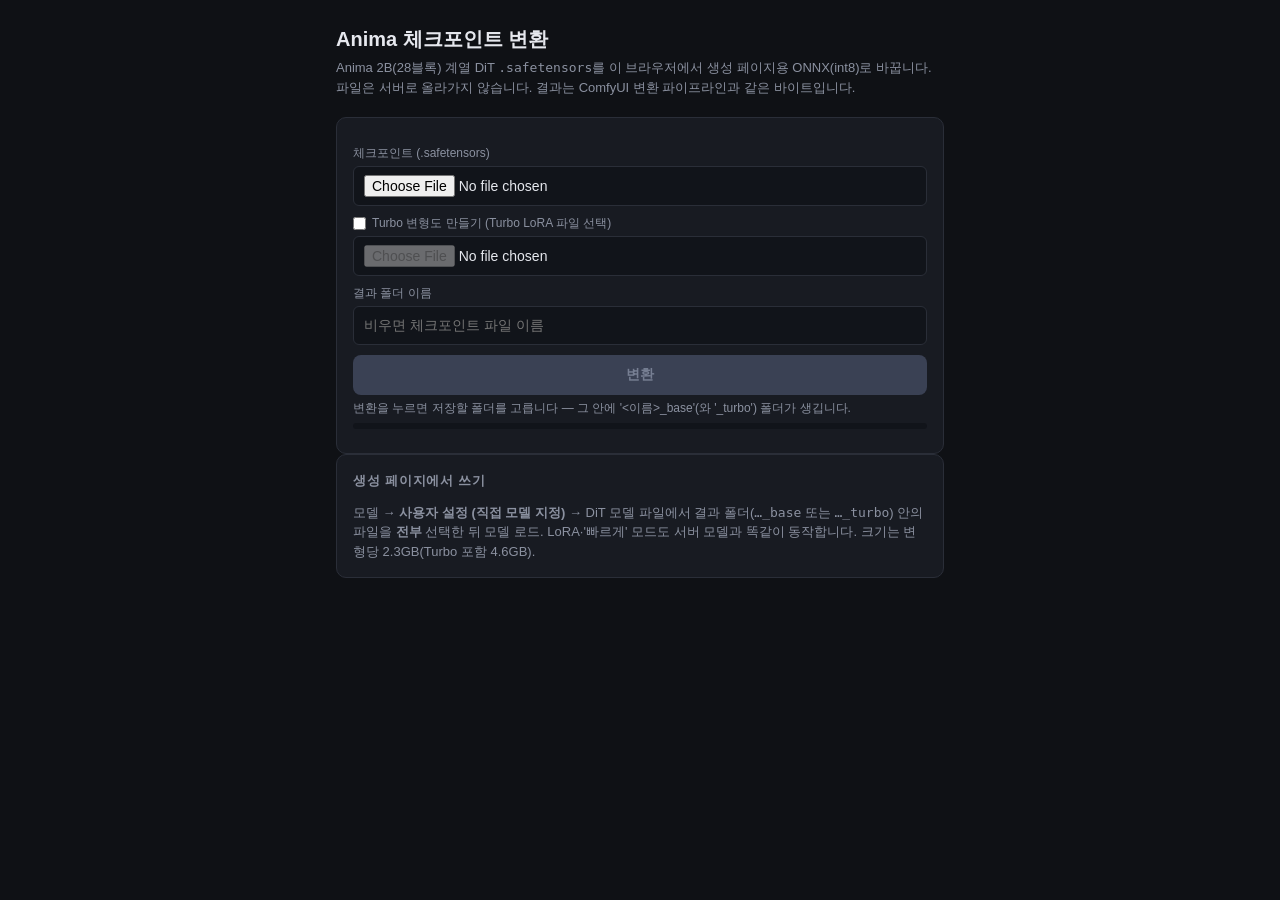
==== web/convert/index.html @ 40b6a66c "feat: modular front end, browser checkpoint converter, folder-based custom models - Split the single" ====
<!doctype html>
<html lang="ko">
  <head>
    <meta charset="utf-8" />
    <meta name="viewport" content="width=device-width, initial-scale=1" />
    <link rel="icon" href="data:," />
    <title>Anima 체크포인트 변환</title>
    <link rel="stylesheet" href="../css/app.css" />
    <style>
      .wrap {
        max-width: 640px;
      }
      .row-chk {
        display: flex;
        align-items: center;
        gap: 6px;
        margin-top: 8px;
      }
      .row-chk input {
        width: auto;
        margin: 0;
      }
      .note {
        font-size: 12px;
        color: var(--dim);
        margin: 4px 0 0;
      }
      #outList a {
        color: var(--accent);
        display: block;
      }
      #outList .grp {
        margin-top: 8px;
        color: var(--text);
      }
    </style>
  </head>
  <body>
    <div class="wrap">
      <h1>Anima 체크포인트 변환</h1>
      <div class="sub">
        Anima 2B(28블록) 계열 DiT <code>.safetensors</code>를 이 브라우저에서 생성 페이지용 ONNX(int8)로 바꿉니다.
        파일은 서버로 올라가지 않습니다. 결과는 ComfyUI 변환 파이프라인과 같은 바이트입니다.
      </div>
      <div class="panel">
        <label for="convCkpt">체크포인트 (.safetensors)</label>
        <input id="convCkpt" type="file" accept=".safetensors" />
        <label class="row-chk"><input id="convTurbo" type="checkbox" />Turbo 변형도 만들기 (Turbo LoRA 파일 선택)</label>
        <input id="convLora" type="file" accept=".safetensors" disabled />
        <label for="convName" style="margin-top: 8px">결과 폴더 이름</label>
        <input id="convName" type="text" placeholder="비우면 체크포인트 파일 이름" />
        <button id="btnConvert" disabled style="margin-top: 10px">변환</button>
        <div class="note" id="saveMode"></div>
        <div class="bar"><i id="convBar"></i></div>
        <div id="convStat" class="stats"></div>
        <div id="outList" class="stats"></div>
      </div>
      <div class="panel">
        <h2>생성 페이지에서 쓰기</h2>
        <div class="note" style="font-size: 13px">
          모델 → <b>사용자 설정 (직접 모델 지정)</b> → DiT 모델 파일에서 결과 폴더(<code>…_base</code> 또는
          <code>…_turbo</code>) 안의 파일을 <b>전부</b> 선택한 뒤 모델 로드. LoRA·'빠르게' 모드도 서버 모델과 똑같이 동작합니다.
          크기는 변형당 2.3GB(Turbo 포함 4.6GB).
        </div>
      </div>
    </div>
    <script type="module" src="convert-page.js"></script>
  </body>
</html>
---- web/css/app.css ----
:root {
  --bg: #0f1115;
  --panel: #181b22;
  --border: #2a2e38;
  --text: #e6e8ee;
  --dim: #8b91a0;
  --accent: #7aa2f7;
  --ok: #9ece6a;
  --err: #f7768e;
  --warn: #e0af68;
}
* {
  box-sizing: border-box;
}
body {
  margin: 0;
  background: var(--bg);
  color: var(--text);
  font:
    14px/1.5 "Segoe UI",
    "Malgun Gothic",
    sans-serif;
}
.wrap {
  max-width: 1100px;
  margin: 0 auto;
  padding: 24px 16px;
}
h1 {
  font-size: 20px;
  margin: 0 0 4px;
}
.sub {
  color: var(--dim);
  font-size: 13px;
  margin-bottom: 20px;
}
.grid {
  display: grid;
  grid-template-columns: 420px 1fr;
  gap: 16px;
  align-items: start;
}
@media (max-width: 900px) {
  .grid {
    grid-template-columns: 1fr;
  }
}
/* PC 뷰: 결과 패널이 스크롤을 따라오게 (프롬프트 수정 중에도 결과가 보이도록) */
@media (min-width: 901px) {
  #resultPanel {
    position: sticky;
    top: 16px;
    max-height: calc(100vh - 32px);
    overflow-y: auto;
    scrollbar-width: none;
  } /* Firefox: 스크롤바 숨김 */
  #resultPanel::-webkit-scrollbar {
    display: none;
  } /* Chrome/Edge/Safari: 숨김 (휠 스크롤은 유지) */
}
.panel {
  background: var(--panel);
  border: 1px solid var(--border);
  border-radius: 10px;
  padding: 16px;
}
.panel h2 {
  font-size: 13px;
  text-transform: uppercase;
  letter-spacing: 0.06em;
  color: var(--dim);
  margin: 0 0 12px;
}
label {
  display: block;
  font-size: 12px;
  color: var(--dim);
  margin: 10px 0 4px;
}
textarea,
input,
select {
  width: 100%;
  background: #11141a;
  color: var(--text);
  border: 1px solid var(--border);
  border-radius: 6px;
  padding: 8px 10px;
  font: inherit;
}
footer a {
  color: #9aa4c0;
  text-decoration: none;
}
footer a:hover {
  color: #c0c8e0;
  text-decoration: underline;
}
textarea {
  resize: vertical;
  min-height: 64px;
}
.row {
  display: flex;
  gap: 10px;
}
.row > div {
  flex: 1;
}
button {
  width: 100%;
  margin-top: 14px;
  padding: 11px;
  border: 0;
  border-radius: 8px;
  background: var(--accent);
  color: #0b0e14;
  font-weight: 600;
  font-size: 14px;
  cursor: pointer;
}
button:disabled {
  background: #3a4154;
  color: #767e92;
  cursor: not-allowed;
}
button.secondary {
  background: #2a2e38;
  color: var(--text);
}
.bar {
  height: 6px;
  background: #11141a;
  border-radius: 3px;
  overflow: hidden;
  margin-top: 6px;
}
.bar > i {
  display: block;
  height: 100%;
  width: 0;
  background: var(--accent);
  transition: width 0.15s;
}
#log {
  margin-top: 12px;
  max-height: 180px;
  overflow-y: auto;
  font:
    12px/1.6 Consolas,
    monospace;
  background: #11141a;
  border: 1px solid var(--border);
  border-radius: 6px;
  padding: 8px 10px;
  white-space: pre-wrap;
}
#log .ok {
  color: var(--ok);
}
#log .err {
  color: var(--err);
}
#log .dim {
  color: var(--dim);
}
#canvas {
  width: 100%;
  border-radius: 8px;
  background: #11141a;
  display: block;
}
#gallery {
  display: flex;
  flex-wrap: wrap;
  gap: 8px;
  margin-top: 12px;
}
#gallery:empty {
  display: none;
}
.chips {
  display: flex;
  flex-wrap: wrap;
  gap: 6px;
}
.chips button.chip {
  width: auto;
  flex: 0 0 auto;
  padding: 5px 10px;
  font-size: 12px;
  border: 1px solid var(--border);
  border-radius: 14px;
  background: #11141a;
  color: var(--dim);
  cursor: pointer;
  display: inline-flex;
  align-items: center;
  gap: 6px;
  line-height: 1;
  transition:
    border-color 0.12s,
    color 0.12s;
}
.chips button.chip:hover {
  border-color: var(--accent);
  color: var(--text);
}
.chips button.chip.active {
  border-color: var(--accent);
  color: var(--text);
  background: #1a2030;
}
/* SPEED 모드: 선택 불가 버킷 dim + 클릭 차단 */
.chips button.chip.chip-locked {
  opacity: 0.3;
  pointer-events: none;
  filter: grayscale(0.6);
}
/* SPEED 모드: 비활성화된 입력/textarea 시각 표시 */
.speed-disabled {
  opacity: 0.4;
  pointer-events: none;
}
/* SPEED 활성 버킷 강조 테두리 (warn 톤 — 특수 모드임을 알림) */
.chips button.chip.speed-allowed {
  border-color: var(--warn);
  box-shadow: 0 0 0 1px var(--warn);
}
/* 비활성 입력 시각 표시 (예: CFG=1 + NegPip 미선택 시 부정 프롬프트) */
#negative:disabled,
#negpipChk:disabled,
#negpipW:disabled {
  opacity: 0.4;
  cursor: not-allowed;
}
.chip .ratio-ico {
  display: inline-block;
  border: 1.5px solid currentColor;
  border-radius: 2px;
  opacity: 0.8;
  flex: 0 0 auto;
}
#gallery .thumb {
  position: relative;
  width: 64px;
  height: 64px;
  border-radius: 6px;
  overflow: hidden;
  border: 1px solid var(--border);
  cursor: pointer;
  padding: 0;
  background: #11141a;
  flex: 0 0 auto;
  transition: border-color 0.12s;
}
#gallery .thumb img {
  width: 100%;
  height: 100%;
  object-fit: cover;
  display: block;
}
#gallery .thumb:hover {
  border-color: var(--accent);
}
#gallery .thumb.active {
  border-color: var(--accent);
  box-shadow: 0 0 0 1px var(--accent);
}
#gallery .thumb .del {
  position: absolute;
  top: 2px;
  right: 2px;
  width: 17px;
  height: 17px;
  padding: 0;
  border: none;
  border-radius: 50%;
  background: rgba(220, 40, 60, 0.92);
  color: #fff;
  font-size: 12px;
  line-height: 1;
  cursor: pointer;
  display: none;
  align-items: center;
  justify-content: center;
  flex: 0 0 auto;
}
#gallery .thumb:hover .del {
  display: inline-flex;
}
#queueList {
  margin-top: 8px;
  display: flex;
  flex-direction: column;
  gap: 4px;
}
#queueList:empty {
  display: none;
}
.accordion .acc-head {
  cursor: pointer;
  display: flex;
  align-items: center;
  justify-content: space-between;
  user-select: none;
  margin: 0;
}
.accordion .acc-arrow {
  font-size: 14px;
  color: var(--dim);
  transition: transform 0.15s;
}
.accordion.collapsed .acc-arrow {
  transform: rotate(-90deg);
}
.accordion .acc-body {
  margin-top: 10px;
}
.accordion.collapsed .acc-body {
  display: none;
}
#queueList .qitem {
  display: flex;
  align-items: center;
  gap: 8px;
  font-size: 11px;
  color: var(--dim);
  background: #11141a;
  border: 1px solid var(--border);
  border-radius: 6px;
  padding: 4px 8px;
}
#queueList .qitem.running {
  border-color: var(--accent);
  color: var(--text);
}
#queueList .qitem.removable {
  cursor: pointer;
  transition:
    border-color 0.12s,
    color 0.12s,
    background 0.12s;
}
#queueList .qitem.removable:hover {
  border-color: #c0283c;
  color: #f7768e;
  background: #1a1015;
}
#queueList .qitem .qmeta {
  flex: 1;
  min-width: 0;
  overflow: hidden;
  text-overflow: ellipsis;
  white-space: nowrap;
}
#queueList .qitem .qhint {
  flex: 0 0 auto;
  font-size: 10px;
  color: #c0283c;
  opacity: 0;
  transition: opacity 0.12s;
}
#queueList .qitem.removable:hover .qhint {
  opacity: 1;
}
.stats {
  color: var(--dim);
  font-size: 12px;
  margin-top: 8px;
}
details {
  margin-top: 10px;
}
summary {
  cursor: pointer;
  color: var(--dim);
  font-size: 12px;
}
/* 라이트박스 모달 */
#lightbox {
  display: none;
  position: fixed;
  inset: 0;
  z-index: 1000;
  background: rgba(0, 0, 0, 0.92);
  align-items: center;
  justify-content: center;
}
#lightbox.open {
  display: flex;
}
#lightbox #lbImg {
  max-width: 92vw;
  max-height: 88vh;
  object-fit: contain;
  border-radius: 6px;
  box-shadow: 0 8px 40px rgba(0, 0, 0, 0.6);
}
/* 화면에 맞춰 늘리기 ON: 작은 이미지도 화면 채우게 (비율 유지) */
#lightbox.fit #lbImg {
  width: 92vw;
  height: 88vh;
  object-fit: contain;
  max-width: none;
  max-height: none;
}
#lightbox #lbFit {
  position: absolute;
  top: 20px;
  left: 20px;
  z-index: 2;
  display: flex;
  align-items: center;
  gap: 6px;
  font-size: 12px;
  color: rgba(255, 255, 255, 0.85);
  cursor: pointer;
  background: rgba(255, 255, 255, 0.08);
  padding: 6px 12px;
  border-radius: 14px;
  user-select: none;
}
#lightbox #lbFit input {
  width: auto;
  margin: 0;
  cursor: pointer;
}
#lightbox #lbClose {
  position: absolute;
  top: 16px;
  right: 20px;
  width: 40px;
  height: 40px;
  font-size: 26px;
  line-height: 1;
  border: none;
  border-radius: 50%;
  background: rgba(255, 255, 255, 0.12);
  color: #fff;
  cursor: pointer;
  padding: 0;
  display: flex;
  align-items: center;
  justify-content: center;
}
#lightbox #lbClose:hover {
  background: rgba(255, 255, 255, 0.25);
}
#lightbox .lb-nav {
  position: absolute;
  top: 50%;
  transform: translateY(-50%);
  width: 52px;
  height: 80px;
  font-size: 40px;
  line-height: 1;
  padding: 0;
  border: none;
  border-radius: 8px;
  background: rgba(255, 255, 255, 0.08);
  color: #fff;
  cursor: pointer;
  display: flex;
  align-items: center;
  justify-content: center;
}
#lightbox .lb-nav:hover {
  background: rgba(255, 255, 255, 0.2);
}
#lightbox #lbPrev {
  left: 16px;
}
#lightbox #lbNext {
  right: 16px;
}
#lightbox .lb-nav:disabled {
  opacity: 0.25;
  cursor: default;
}
#lightbox #lbMeta {
  position: absolute;
  bottom: 18px;
  left: 50%;
  transform: translateX(-50%);
  font-size: 12px;
  color: rgba(255, 255, 255, 0.8);
  background: rgba(0, 0, 0, 0.5);
  padding: 5px 14px;
  border-radius: 12px;
  white-space: nowrap;
}
#canvas {
  cursor: zoom-in;
}

/* ───────── 태그 자동완성 드롭다운 ───────── */
/* textarea를 감싸 드롭다운을 textarea 바로 아래 띄우기 위한 래퍼 */
.ac-wrap {
  position: relative;
}

/* 외부 도구: 태그 도우미 배지 (프롬프트 라벨 옆) */
.label-row {
  display: flex;
  align-items: center;
  gap: 10px;
}
.label-row > label {
  flex: 1;
  margin: 0;
}
.taghelper-badge {
  flex: 0 0 auto;
  display: inline-flex;
  align-items: center;
  gap: 5px;
  padding: 3px 10px;
  font-size: 11px;
  font-weight: 600;
  text-decoration: none;
  border-radius: 12px;
  color: var(--accent);
  background: rgba(122, 162, 247, 0.12);
  border: 1px solid rgba(122, 162, 247, 0.35);
  transition:
    background 0.12s,
    border-color 0.12s;
}
.taghelper-badge:hover {
  background: rgba(122, 162, 247, 0.22);
  border-color: var(--accent);
}
.taghelper-badge .th-ico {
  font-size: 12px;
  line-height: 1;
}
.ac-pop {
  position: absolute;
  left: 0;
  right: 0;
  top: 100%;
  margin-top: 2px;
  z-index: 50;
  background: #11141a;
  border: 1px solid var(--border);
  border-radius: 6px;
  box-shadow: 0 8px 24px rgba(0, 0, 0, 0.5);
  overflow-y: auto;
  /* 상위 10개만 노출, 그 이상은 내부 스크롤. 스크롤바는 숨김. */
  max-height: 460px; /* ≈ 10행(2단 항목 ~46px). 그 이상은 내부 스크롤 */
  scrollbar-width: none; /* Firefox */
}
.ac-pop::-webkit-scrollbar {
  display: none;
} /* Chrome/Edge/Safari */
.ac-pop:empty {
  display: none;
}
.ac-item {
  display: flex;
  flex-direction: column;
  gap: 3px;
  padding: 7px 10px;
  cursor: pointer;
  border-bottom: 1px solid rgba(42, 46, 56, 0.5);
  line-height: 1.35;
}
.ac-item:last-child {
  border-bottom: none;
}
.ac-item.active,
.ac-item:hover {
  background: #1a2030;
}
/* 윗줄: 태그명 + post_count */
.ac-row1 {
  display: flex;
  align-items: baseline;
  gap: 8px;
}
/* 아랫줄: 카테고리 뱃지 + alias */
.ac-row2 {
  display: flex;
  align-items: center;
  gap: 6px;
  min-width: 0;
}
.ac-row2:empty {
  display: none;
}
.ac-tag {
  color: var(--text);
  font-weight: 600;
  white-space: nowrap;
  flex: 0 0 auto;
}
.ac-item.active .ac-tag {
  color: var(--accent);
}
/* 매칭된 부분 강조 */
.ac-tag mark,
.ac-alias mark {
  background: transparent;
  color: var(--accent);
  font-weight: 700;
}
.ac-count {
  color: var(--dim);
  font-size: 11px;
  flex: 0 0 auto;
  font-variant-numeric: tabular-nums;
}
/* 뱃지: 작은 글씨 + 라운드 직사각형 (카테고리) */
.ac-badge {
  font-size: 10px;
  line-height: 1.4;
  padding: 1px 7px;
  border-radius: 9px;
  white-space: nowrap;
  flex: 0 0 auto;
}
.ac-badge-cat {
  background: rgba(122, 162, 247, 0.14); /* accent 계열 */
  color: var(--accent);
}
.ac-alias {
  color: var(--dim);
  font-size: 12px;
  flex: 1;
  min-width: 0;
  overflow: hidden;
  text-overflow: ellipsis;
  white-space: nowrap;
}
.ac-status {
  padding: 6px 10px;
  color: var(--dim);
  font-size: 12px;
}
/* ── 폴더 자동저장 모드 UI ── */
.save-mode-row {
  display: flex;
  align-items: center;
  gap: 8px;
  margin: 0 0 10px;
  flex-wrap: wrap;
}
#btnPickDir {
  width: auto;
  flex: 0 0 auto;
  margin: 0;
  padding: 6px 12px;
  font-size: 12px;
  font-weight: 600;
  background: #2a2e38;
  color: var(--text);
}
#btnPickDir:disabled {
  background: #3a4154;
  color: #767e92;
  cursor: not-allowed;
}
/* 모드 인디케이터: 기본(일반/세션) + 활성(폴더) */
#saveModeInd {
  flex: 1;
  min-width: 0;
  display: inline-flex;
  align-items: center;
  gap: 6px;
  font-size: 11px;
  color: var(--dim);
  overflow: hidden;
}
#saveModeInd .sm-dot {
  width: 7px;
  height: 7px;
  border-radius: 50%;
  background: var(--dim);
  flex: 0 0 auto;
}
#saveModeInd.folder .sm-dot {
  background: var(--ok);
  box-shadow: 0 0 0 3px rgba(158, 206, 106, 0.18);
}
#saveModeInd.folder {
  color: var(--ok);
}
#saveModeInd .sm-name {
  overflow: hidden;
  text-overflow: ellipsis;
  white-space: nowrap;
  color: var(--text);
}
/* prefix 입력: 폴더 모드에서만 노출 */
#savePrefixWrap {
  display: none;
  align-items: center;
  gap: 6px;
  flex: 0 0 auto;
  font-size: 11px;
  color: var(--dim);
}
#saveModeInd.folder ~ #savePrefixWrap,
#savePrefixWrap.on {
  display: inline-flex;
}
#savePrefix {
  width: 110px;
  padding: 4px 8px;
  font-size: 12px;
  margin: 0;
}
#savePrefixWrap .sp-eg {
  color: var(--dim);
  font-variant-numeric: tabular-nums;
}
/* 모델 행: 드롭다운 + 고급 옵션 톱니바퀴 */
.model-row {
  display: flex;
  gap: 6px;
  align-items: stretch;
}
.model-row select {
  flex: 1;
  min-width: 0;
}
button.icon-btn {
  width: auto;
  margin: 0;
  padding: 0 10px;
  background: #11141a;
  color: var(--dim);
  border: 1px solid var(--border);
  border-radius: 6px;
  font-size: 18px;
  line-height: 1;
}
button.icon-btn:hover,
button.icon-btn:focus-visible {
  color: var(--text);
  border-color: var(--accent);
}
/* 고급 옵션 모달 */
#advDialog {
  width: min(440px, calc(100vw - 32px));
  padding: 16px 18px 18px;
  background: var(--panel);
  color: var(--text);
  border: 1px solid var(--border);
  border-radius: 10px;
}
#advDialog::backdrop {
  background: rgba(0, 0, 0, 0.6);
}
#advDialog .adv-head {
  display: flex;
  align-items: center;
  justify-content: space-between;
  margin-bottom: 8px;
}
#advDialog .adv-head h2 {
  font-size: 16px;
  margin: 0;
}
#advDialog .adv-head .icon-btn {
  padding: 4px 10px;
}
.adv-group {
  border: 1px solid var(--border);
  border-radius: 8px;
  padding: 6px 12px 10px;
  margin: 0;
}
.adv-group legend {
  font-size: 12px;
  color: var(--dim);
  padding: 0 4px;
}
label.adv-choice {
  display: flex;
  gap: 10px;
  align-items: flex-start;
  margin: 8px 0 0;
  color: var(--text);
  font-size: 14px;
  cursor: pointer;
}
label.adv-choice input {
  width: auto;
  margin-top: 4px;
}
label.adv-choice small {
  display: block;
  color: var(--dim);
  font-size: 12px;
}
.adv-tag {
  font-size: 11px;
  color: var(--dim);
  border: 1px solid var(--border);
  border-radius: 4px;
  padding: 0 4px;
}
#advStatus {
  margin-top: 10px;
}
.adv-note {
  font-size: 12px;
  color: var(--dim);
  margin: 10px 0 0;
}
#advSpeed {
  margin-top: 12px;
}
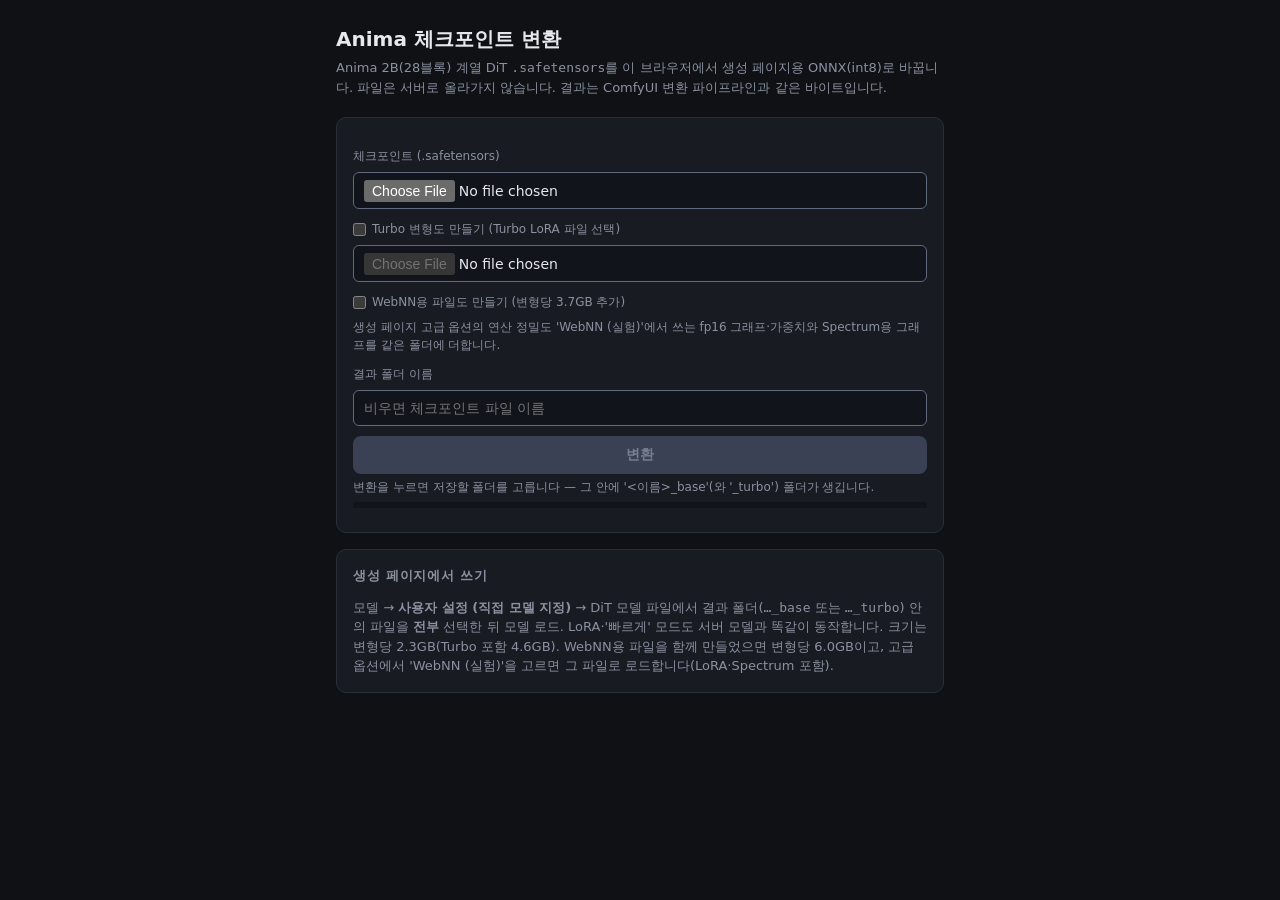
==== commit 9d30b916: "feat: experimental WebNN path (DiT, VAE, LoRA, Spectrum), design tokens, docs split Generation page " ====
--- a/web/convert/index.html
+++ b/web/convert/index.html
@@ -1,37 +1,47 @@
 <!doctype html>
-<html lang="ko">
+<html lang="ko" data-theme="dark">
   <head>
     <meta charset="utf-8" />
     <meta name="viewport" content="width=device-width, initial-scale=1" />
     <link rel="icon" href="data:," />
     <title>Anima 체크포인트 변환</title>
+    <link rel="stylesheet" href="../css/tokens.css" />
     <link rel="stylesheet" href="../css/app.css" />
     <style>
       .wrap {
-        max-width: 640px;
+        max-width: var(--layout-max-width-narrow);
       }
       .row-chk {
         display: flex;
         align-items: center;
-        gap: 6px;
-        margin-top: 8px;
+        gap: var(--space-1_5);
+        margin-top: var(--space-2);
       }
       .row-chk input {
         width: auto;
         margin: 0;
       }
       .note {
-        font-size: 12px;
-        color: var(--dim);
-        margin: 4px 0 0;
+        font-size: var(--font-size-sm);
+        color: var(--color-fg-muted);
+        margin: var(--space-1) 0 0;
+      }
+      .note-md {
+        font-size: var(--font-size-md);
+      }
+      label[for="convName"] {
+        margin-top: var(--space-2);
+      }
+      #btnConvert {
+        margin-top: var(--space-2_5);
       }
       #outList a {
-        color: var(--accent);
+        color: var(--color-accent);
         display: block;
       }
       #outList .grp {
-        margin-top: 8px;
-        color: var(--text);
+        margin-top: var(--space-2);
+        color: var(--color-fg);
       }
     </style>
   </head>
@@ -47,9 +57,13 @@
         <input id="convCkpt" type="file" accept=".safetensors" />
         <label class="row-chk"><input id="convTurbo" type="checkbox" />Turbo 변형도 만들기 (Turbo LoRA 파일 선택)</label>
         <input id="convLora" type="file" accept=".safetensors" disabled />
-        <label for="convName" style="margin-top: 8px">결과 폴더 이름</label>
+        <label class="row-chk"><input id="convWebnn" type="checkbox" />WebNN용 파일도 만들기 (변형당 3.7GB 추가)</label>
+        <div class="note">
+          생성 페이지 고급 옵션의 연산 정밀도 'WebNN (실험)'에서 쓰는 fp16 그래프·가중치와 Spectrum용 그래프를 같은 폴더에 더합니다.
+        </div>
+        <label for="convName">결과 폴더 이름</label>
         <input id="convName" type="text" placeholder="비우면 체크포인트 파일 이름" />
-        <button id="btnConvert" disabled style="margin-top: 10px">변환</button>
+        <button id="btnConvert" disabled>변환</button>
         <div class="note" id="saveMode"></div>
         <div class="bar"><i id="convBar"></i></div>
         <div id="convStat" class="stats"></div>
@@ -57,10 +71,11 @@
       </div>
       <div class="panel">
         <h2>생성 페이지에서 쓰기</h2>
-        <div class="note" style="font-size: 13px">
+        <div class="note note-md">
           모델 → <b>사용자 설정 (직접 모델 지정)</b> → DiT 모델 파일에서 결과 폴더(<code>…_base</code> 또는
           <code>…_turbo</code>) 안의 파일을 <b>전부</b> 선택한 뒤 모델 로드. LoRA·'빠르게' 모드도 서버 모델과 똑같이 동작합니다.
-          크기는 변형당 2.3GB(Turbo 포함 4.6GB).
+          크기는 변형당 2.3GB(Turbo 포함 4.6GB). WebNN용 파일을 함께 만들었으면 변형당 6.0GB이고, 고급 옵션에서
+          'WebNN (실험)'을 고르면 그 파일로 로드합니다(LoRA·Spectrum 포함).
         </div>
       </div>
     </div>
--- a/web/css/tokens.css
+++ b/web/css/tokens.css
@@ -0,0 +1,598 @@
+/* 생성 파일 — 직접 고치지 말 것.
+   원본: C:\workspace\design-tokens (tokens/1-primitives.css · 2-semantic.css · 3-components.css)
+   다시 만들기: node <design-tokens>/scripts/bundle.mjs <이 파일 경로> */
+
+/* ==========================================================================
+   1층 · Primitives — 원시값
+   --------------------------------------------------------------------------
+   이 시스템에서 "날 값"(hex, rem, ms…)이 적히는 유일한 파일이다.
+   2층(semantic)·3층(component)·ui.css는 여기 있는 이름만 참조한다.
+   앱 코드에서 이 층을 직접 쓰지 않는다 → 반드시 2층 역할 토큰을 쓴다.
+
+   색 이름 규칙: --{hue}-{L}
+     L = OKLCH 명도(%) 반올림. 이름 자체가 밝기다.
+     · 두 색의 L 차이 ≈ 대비. 본문 텍스트(4.5:1)는 배경과 L이 ~45 이상 벌어져야 안전.
+     · 새 단계가 필요하면 그 명도 숫자로 끼워 넣는다(기존 이름을 바꿀 필요 없음).
+   출처: anima-webgpu 사이트(app.css) 실측값 + F:\css 라이트 팔레트.
+   ========================================================================== */
+
+:root {
+  /* ---------- 중성(gray) · 약간 푸른 쿨그레이, hue≈265 ---------- */
+  --gray-100: #ffffff;
+  --gray-98: #f7f8fa;
+  --gray-96: #eef1f6;
+  --gray-93: #e6e8ee;
+  --gray-89: #d7dbe3;
+  --gray-82: #bfc5d1;
+  --gray-66: #8b91a0;
+  --gray-62: #7e869a; /* 라이트 컨트롤 테두리: 페이지·패널·움푹한 영역 위 3:1 이상 */
+  --gray-59: #767e92;
+  --gray-52: #61697c; /* 다크 컨트롤 테두리: 페이지·패널·움푹한 영역 위 3:1 이상 */
+  --gray-47: #545b69;
+  --gray-38: #3a4154;
+  --gray-30: #2a2e38;
+  --gray-22: #181b22;
+  --gray-19: #11141a;
+  --gray-18: #0f1115;
+  --gray-16: #0b0e14;
+  --gray-0: #000000;
+
+  /* ---------- 파랑(blue) · 강조 ---------- */
+  --blue-95: #e7edfc;
+  --blue-72: #7aa2f7;
+  --blue-52: #2a5fce; /* 라이트 채움·라벨 */
+  --blue-46: #1a4dbb; /* 라이트 글자: 옅은 배경(subtle·subtle-hover) 위에서도 4.5:1 */
+  --blue-25: #1a2030;
+
+  /* ---------- 초록(green) · 성공 ---------- */
+  --green-80: #9ece6a;
+  --green-48: #1b7030; /* 라이트 채움·라벨 */
+  --green-44: #066424; /* 라이트 글자 */
+
+  /* ---------- 호박(amber) · 경고 ---------- */
+  --amber-78: #e0af68;
+  --amber-52: #8a5f10; /* 라이트 채움. F:\css의 #9a6a12는 #f7f8fa 위 4.45:1로 미달이라 어둡게 한 값 */
+  --amber-46: #764f01; /* 라이트 글자 */
+
+  /* ---------- 빨강(red) · 오류/파괴 ---------- */
+  --red-72: #f7768e;
+  --red-53: #c0283c; /* 채움(두 테마)·라이트 라벨 */
+  --red-45: #a20128; /* 라이트 글자 */
+
+  /* ---------- 보라(purple) · 라벨 ---------- */
+  --purple-72: #bb8aef; /* oklch(72% 0.15 305), 다크 배경 위 텍스트 */
+  --purple-50: #8c2faf; /* oklch(50% 0.2 315), 라이트 배경 위 텍스트 */
+
+  /* ---------- 주황(orange) · 라벨 ---------- */
+  --orange-75: #f2943c; /* oklch(75% 0.15 60) */
+  --orange-52: #a94700; /* oklch(52% 0.15 50)을 sRGB 안으로 자른 값. L55는 선택 배경 위 4.38:1로 미달이라 낮춤 */
+
+  /* ---------- 투명도 단계 (color-mix 퍼센트로 사용) ---------- */
+  --alpha-faint: 8%;
+  --alpha-subtle: 14%;
+  --alpha-soft: 22%;
+  --alpha-medium: 35%;
+  --alpha-half: 50%;
+  --alpha-scrim: 60%;
+  --alpha-strong: 85%;
+  --alpha-opaque: 92%;
+
+  /* ---------- 서체 ---------- */
+  --font-family-sans: "Segoe UI", "Malgun Gothic", "Apple SD Gothic Neo", "Noto Sans KR", system-ui, sans-serif;
+  --font-family-mono: Consolas, ui-monospace, "SFMono-Regular", Menlo, monospace;
+
+  /* 크기: 촘촘한 도구형 UI라 작은 쪽이 촘촘하다(실측 빈도 12 > 11 > 13 > 14 > 10). */
+  --font-size-2xs: 0.625rem;   /* 10 */
+  --font-size-xs: 0.6875rem;   /* 11 */
+  --font-size-sm: 0.75rem;     /* 12 */
+  --font-size-md: 0.8125rem;   /* 13 */
+  --font-size-base: 0.875rem;  /* 14 — 본문 */
+  --font-size-lg: 1rem;        /* 16 */
+  --font-size-xl: 1.125rem;    /* 18 */
+  --font-size-2xl: 1.25rem;    /* 20 */
+  --font-size-3xl: 1.625rem;   /* 26 */
+  --font-size-4xl: 2.5rem;     /* 40 */
+
+  --font-weight-regular: 400;
+  --font-weight-semibold: 600;
+  --font-weight-bold: 700;
+
+  --line-height-none: 1;
+  --line-height-tight: 1.25;
+  --line-height-snug: 1.35;
+  --line-height-normal: 1.5;
+  --line-height-relaxed: 1.6;
+
+  --letter-spacing-normal: 0;
+  --letter-spacing-caps: 0.06em;
+
+  /* ---------- 상태 변화량 · hover/press 때 기준색을 전경색 쪽으로 섞는 비율 ---------- */
+  --mix-hover: 10%;
+  --mix-press: 18%;
+
+  /* ---------- 간격 단위 ---------- */
+  --space-unit: 0.25rem; /* 4px @16px 루트 — 아래 간격 블록 참고 */
+
+  /* (간격 배수는 아래 별도 블록: 밀도 전환 때 재계산돼야 해서 분리) */
+
+  /* ---------- 라운드 · 단위 × 배수 ----------
+     --radius-unit만 바꾸면 전체가 둥글게/각지게 바뀐다(0이면 완전 직각). */
+  --radius-unit: 0.125rem; /* 2px */
+  --radius-none: 0;
+  --radius-xs: calc(var(--radius-unit) * 1);  /* 2 */
+  --radius-sm: calc(var(--radius-unit) * 2);  /* 4 */
+  --radius-md: calc(var(--radius-unit) * 3);  /* 6 */
+  --radius-lg: calc(var(--radius-unit) * 4);  /* 8 */
+  --radius-xl: calc(var(--radius-unit) * 5);  /* 10 */
+  --radius-2xl: calc(var(--radius-unit) * 7); /* 14 */
+  --radius-pill: 999px;
+  --radius-full: 50%;
+
+  /* ---------- 선 굵기 (px 유지: 확대해도 헤어라인이어야 함) ---------- */
+  --border-width-thin: 1px;
+  --border-width-icon: 1.5px; /* CSS로 그리는 아이콘 선(셀렉트 v, 비율 아이콘) */
+  --border-width-thick: 2px;
+  --border-width-ring: 3px;
+
+  /* ---------- 그림자 기하 (색은 2층에서 테마별로) ---------- */
+  --shadow-geometry-sm: 0 4px 12px;
+  --shadow-geometry-md: 0 8px 24px;
+  --shadow-geometry-lg: 0 8px 40px;
+
+  /* ---------- 모션 ---------- */
+  --duration-instant: 0ms;
+  --duration-fast: 120ms;
+  --duration-base: 150ms;
+  --duration-slow: 250ms;
+  --ease-standard: ease;
+  --ease-out: cubic-bezier(0.2, 0, 0, 1);
+
+  /* ---------- 크기 ---------- */
+  --size-container-sm: 40rem;      /* 640 */
+  --size-container-md: 68.75rem;   /* 1100 */
+  --size-sidebar: 26.25rem;        /* 420 */
+  --size-dialog: 27.5rem;          /* 440 */
+
+  /* ---------- 레이어(z-index) ---------- */
+  --z-base: 0;
+  --z-raised: 1;
+  --z-dropdown: 100;
+  --z-sticky: 200;
+  --z-overlay: 1000;
+  --z-modal: 1100;
+  --z-toast: 1200;
+}
+
+/* ---------- 간격 · 단위 × 배수 ----------
+   모든 간격은 --space-unit의 배수. 단위 하나만 바꾸면 전체 밀도가 바뀐다.
+   이름의 숫자 = 배수(px 아님). _5는 반 단계(0_5 = 0.5배).
+   [data-density]를 선택자에 넣은 이유: 커스텀 속성은 선언된 요소에서 계산된 뒤
+   상속되므로, 하위 요소에서 --space-unit만 바꾸면 배수 값이 다시 계산되지 않는다. */
+[data-density="compact"] { --space-unit: 0.1875rem; }   /* 3px */
+[data-density="comfortable"] { --space-unit: 0.3125rem; } /* 5px */
+
+:root,
+[data-density] {
+  --space-0: 0;
+  --space-px: 1px;
+  --space-0_5: calc(var(--space-unit) * 0.5); /* 2 */
+  --space-1: calc(var(--space-unit) * 1);     /* 4 */
+  --space-1_5: calc(var(--space-unit) * 1.5); /* 6 */
+  --space-2: calc(var(--space-unit) * 2);     /* 8 */
+  --space-2_5: calc(var(--space-unit) * 2.5); /* 10 */
+  --space-3: calc(var(--space-unit) * 3);     /* 12 */
+  --space-3_5: calc(var(--space-unit) * 3.5); /* 14 */
+  --space-4: calc(var(--space-unit) * 4);     /* 16 */
+  --space-5: calc(var(--space-unit) * 5);     /* 20 */
+  --space-6: calc(var(--space-unit) * 6);     /* 24 */
+  --space-7: calc(var(--space-unit) * 7);     /* 28 */
+  --space-8: calc(var(--space-unit) * 8);     /* 32 */
+  --space-10: calc(var(--space-unit) * 10);   /* 40 */
+  --space-12: calc(var(--space-unit) * 12);   /* 48 */
+  --space-16: calc(var(--space-unit) * 16);   /* 64 */
+}
+
+/* 모션 최소화 선호: 시간 토큰만 0으로 → 토큰을 쓰는 모든 전환이 자동으로 꺼진다. */
+@media (prefers-reduced-motion: reduce) {
+  :root {
+    --duration-fast: 0ms;
+    --duration-base: 0ms;
+    --duration-slow: 0ms;
+  }
+}
+
+/* ==========================================================================
+   2층 · Semantic — 역할(의미) 토큰
+   --------------------------------------------------------------------------
+   앱 코드가 쓰는 층. "무슨 색"이 아니라 "어디에 쓰는 색"으로 이름 짓는다.
+   여기엔 날 값이 없다 — 1층 이름만 참조한다.
+
+   테마: light-dark(라이트값, 다크값)로 한 줄에 두 테마를 함께 정의한다.
+     · 블록 중복 없음 → 라이트/다크 값이 어긋날 일이 없다.
+     · 어느 요소에든 data-theme을 붙이면 그 하위 트리만 테마가 바뀐다.
+   기본은 다크, OS가 라이트면 라이트, data-theme이 있으면 그것이 우선.
+
+   파생 규칙(새 값을 만들지 않고 기존 색에서 계산):
+     · 옅은 배경(subtle)  = 기준색 + 투명도   color-mix(… --alpha-*, transparent)
+     · hover/press        = 기준색을 전경색 쪽으로 --mix-hover/press 만큼 섞기
+       (다크에선 밝아지고 라이트에선 어두워진다 — 테마별 규칙을 따로 둘 필요 없음)
+   ========================================================================== */
+
+:root {
+  color-scheme: dark;
+}
+@media (prefers-color-scheme: light) {
+  :root:not([data-theme="dark"]) {
+    color-scheme: light;
+  }
+}
+[data-theme="light"] {
+  color-scheme: light;
+}
+[data-theme="dark"] {
+  color-scheme: dark;
+}
+
+:root {
+  /* ---------------- 배경 (낮음 → 높음) ---------------- */
+  --color-bg: light-dark(var(--gray-98), var(--gray-18));          /* 페이지 */
+  --color-bg-sunken: light-dark(var(--gray-96), var(--gray-19));   /* 입력창·로그·캔버스 같은 움푹한 영역 */
+  --color-bg-surface: light-dark(var(--gray-100), var(--gray-22)); /* 패널·카드·다이얼로그 */
+  --color-bg-muted: light-dark(var(--gray-93), var(--gray-30));    /* 보조 버튼·중립 칩 */
+  --color-bg-muted-hover: color-mix(in oklab, var(--color-bg-muted), var(--color-fg) var(--mix-hover));
+  --color-bg-muted-press: color-mix(in oklab, var(--color-bg-muted), var(--color-fg) var(--mix-press));
+  --color-bg-selected: light-dark(var(--blue-95), var(--blue-25)); /* 선택된 항목·활성 칩 */
+  --color-bg-disabled: light-dark(var(--gray-89), var(--gray-38));
+
+  /* ---------------- 테두리 ---------------- */
+  --color-border: light-dark(var(--gray-89), var(--gray-30));
+  --color-border-strong: light-dark(var(--gray-82), var(--gray-38));
+  --color-border-subtle: color-mix(in srgb, var(--color-border) var(--alpha-half), transparent);
+  /* 컨트롤 경계(입력창·칩·테두리 버튼): 그 선이 있어야 컨트롤인 줄 아는 곳. 인접 배경과 3:1 이상(WCAG 1.4.11).
+     패널·구분선 같은 장식선은 --color-border를 쓴다(대비 기준 없음). */
+  --color-border-control: light-dark(var(--gray-62), var(--gray-52));
+
+  /* ---------------- 전경(텍스트·아이콘) ---------------- */
+  --color-fg: light-dark(var(--gray-22), var(--gray-93));          /* 본문 */
+  --color-fg-muted: light-dark(var(--gray-47), var(--gray-66));    /* 보조 설명·라벨 (4.5:1 이상) */
+  --color-fg-subtle: var(--gray-59);                               /* 플레이스홀더·비활성 전용 (본문 금지) */
+  --color-fg-disabled: var(--color-fg-subtle);
+
+  /* ---------------- 의도(intent) 색 ----------------
+     모든 의도는 같은 모양을 가진다:
+       --color-{X}               텍스트·아이콘·테두리. 페이지·패널·움푹한 영역 위, 그리고 그 위에 깐
+                                 자기 subtle·subtle-hover 배경 위 어디서나 4.5:1 이상
+       --color-{X}-solid         채움 배경. 글자색과 단계가 다를 수 있다: 채움은 on-색과 4.5:1이면 되고,
+                                 글자는 옅은 배경 위에서도 읽혀야 해서 라이트에서 더 어둡다
+       --color-{X}-solid-hover
+       --color-{X}-solid-press
+       --color-on-{X}            solid 위에 올리는 텍스트
+       --color-{X}-subtle        옅은 배경(배지·하이라이트)
+       --color-{X}-subtle-hover
+       --color-{X}-border        옅은 테두리
+     hover/press는 on-색에서 멀어지는 쪽으로 섞는다. 그래야 상태가 바뀌어도 글자 대비가 줄지 않는다.
+     on-색이 테마를 따라 뒤집히는 accent·success·warning은 전경색 쪽, on-색이 늘 흰색인 danger는 검정 쪽이다. */
+
+  /* accent — 주 동작·링크·포커스 */
+  --color-accent: light-dark(var(--blue-46), var(--blue-72));
+  --color-accent-solid: light-dark(var(--blue-52), var(--blue-72));
+  --color-accent-solid-hover: color-mix(in oklab, var(--color-accent-solid), var(--color-fg) var(--mix-hover));
+  --color-accent-solid-press: color-mix(in oklab, var(--color-accent-solid), var(--color-fg) var(--mix-press));
+  --color-on-accent: light-dark(var(--gray-100), var(--gray-16));
+  --color-accent-subtle: color-mix(in srgb, var(--color-accent) var(--alpha-subtle), transparent);
+  --color-accent-subtle-hover: color-mix(in srgb, var(--color-accent) var(--alpha-soft), transparent);
+  --color-accent-border: color-mix(in srgb, var(--color-accent) var(--alpha-medium), transparent);
+
+  /* success */
+  --color-success: light-dark(var(--green-44), var(--green-80));
+  --color-success-solid: light-dark(var(--green-48), var(--green-80));
+  --color-success-solid-hover: color-mix(in oklab, var(--color-success-solid), var(--color-fg) var(--mix-hover));
+  --color-success-solid-press: color-mix(in oklab, var(--color-success-solid), var(--color-fg) var(--mix-press));
+  --color-on-success: light-dark(var(--gray-100), var(--gray-16));
+  --color-success-subtle: color-mix(in srgb, var(--color-success) var(--alpha-subtle), transparent);
+  --color-success-subtle-hover: color-mix(in srgb, var(--color-success) var(--alpha-soft), transparent);
+  --color-success-border: color-mix(in srgb, var(--color-success) var(--alpha-medium), transparent);
+
+  /* warning — 특수 모드·주의 */
+  --color-warning: light-dark(var(--amber-46), var(--amber-78));
+  --color-warning-solid: light-dark(var(--amber-52), var(--amber-78));
+  --color-warning-solid-hover: color-mix(in oklab, var(--color-warning-solid), var(--color-fg) var(--mix-hover));
+  --color-warning-solid-press: color-mix(in oklab, var(--color-warning-solid), var(--color-fg) var(--mix-press));
+  --color-on-warning: light-dark(var(--gray-100), var(--gray-16));
+  --color-warning-subtle: color-mix(in srgb, var(--color-warning) var(--alpha-subtle), transparent);
+  --color-warning-subtle-hover: color-mix(in srgb, var(--color-warning) var(--alpha-soft), transparent);
+  --color-warning-border: color-mix(in srgb, var(--color-warning) var(--alpha-medium), transparent);
+
+  /* danger — 오류 메시지 + 삭제 같은 파괴적 동작
+     텍스트(밝은 분홍)와 채움(진한 빨강)이 다르다: 다크 배경 위 텍스트는 밝아야 읽히고,
+     흰 글자를 올리는 채움은 어두워야 하기 때문. */
+  --color-danger: light-dark(var(--red-45), var(--red-72));
+  --color-danger-solid: var(--red-53);
+  --color-danger-solid-hover: color-mix(in oklab, var(--color-danger-solid), var(--gray-0) var(--mix-hover));
+  --color-danger-solid-press: color-mix(in oklab, var(--color-danger-solid), var(--gray-0) var(--mix-press));
+  --color-on-danger: var(--gray-100);
+  --color-danger-subtle: color-mix(in srgb, var(--color-danger) var(--alpha-subtle), transparent);
+  --color-danger-subtle-hover: color-mix(in srgb, var(--color-danger) var(--alpha-soft), transparent);
+  --color-danger-border: color-mix(in srgb, var(--color-danger) var(--alpha-medium), transparent);
+
+  /* ---------------- 라벨 (분류용) ----------------
+     태그 종류·카테고리처럼 "어느 무리인가"만 구분하는 색이다. 성공·오류 같은 뜻이 없다.
+     텍스트 색이다(표면·움푹한 영역·선택 배경 위 4.5:1 이상). 옅은 배경이 필요하면 의도 색처럼 color-mix로 만든다.
+     다섯 색의 명도를 비슷하게 맞춘 한 벌이다(라이트 48~53, 다크 72~80). 그래서 라이트의 파랑·빨강·초록은
+     의도 색 글자(더 어두움)가 아니라 채움과 같은 단계를 쓴다. 어느 라벨이 무엇을 뜻하는지는 앱 3층이 정한다. */
+  --color-label-blue: light-dark(var(--blue-52), var(--blue-72));
+  --color-label-red: light-dark(var(--red-53), var(--red-72));
+  --color-label-purple: light-dark(var(--purple-50), var(--purple-72));
+  --color-label-green: light-dark(var(--green-48), var(--green-80));
+  --color-label-orange: light-dark(var(--orange-52), var(--orange-75));
+
+  /* ---------------- 포커스 ---------------- */
+  --color-focus-ring: var(--color-accent);
+  --color-focus-halo: var(--color-accent-border);
+
+  /* ---------------- 오버레이 ---------------- */
+  --color-scrim: light-dark(
+    color-mix(in srgb, var(--gray-0) var(--alpha-medium), transparent),
+    color-mix(in srgb, var(--gray-0) var(--alpha-scrim), transparent)
+  );
+  /* 미디어(이미지 뷰어) 위: 테마와 무관하게 항상 어두운 배경 + 흰 컨트롤 */
+  --color-scrim-media: color-mix(in srgb, var(--gray-0) var(--alpha-opaque), transparent);
+  --color-on-media: color-mix(in srgb, var(--gray-100) var(--alpha-strong), transparent);
+  --color-on-media-control: color-mix(in srgb, var(--gray-100) var(--alpha-faint), transparent);
+  --color-on-media-control-hover: color-mix(in srgb, var(--gray-100) var(--alpha-soft), transparent);
+
+  /* ---------------- 그림자 ---------------- */
+  --color-shadow: light-dark(
+    color-mix(in srgb, var(--gray-0) var(--alpha-subtle), transparent),
+    color-mix(in srgb, var(--gray-0) var(--alpha-half), transparent)
+  );
+  --shadow-sm: var(--shadow-geometry-sm) var(--color-shadow);
+  --shadow-md: var(--shadow-geometry-md) var(--color-shadow);
+  --shadow-lg: var(--shadow-geometry-lg) var(--color-shadow);
+
+  /* ---------------- 타이포그래피 역할 ----------------
+     font 단축 속성 묶음: 사용은 `font: var(--font-body);` 한 줄. */
+  --font-display: var(--font-weight-bold) var(--font-size-4xl) / var(--line-height-tight) var(--font-family-sans);
+  --font-title: var(--font-weight-semibold) var(--font-size-2xl) / var(--line-height-tight) var(--font-family-sans);
+  --font-heading: var(--font-weight-semibold) var(--font-size-lg) / var(--line-height-tight) var(--font-family-sans);
+  --font-overline: var(--font-weight-semibold) var(--font-size-md) / var(--line-height-normal) var(--font-family-sans);
+  --font-body: var(--font-weight-regular) var(--font-size-base) / var(--line-height-normal) var(--font-family-sans);
+  --font-body-sm: var(--font-weight-regular) var(--font-size-sm) / var(--line-height-normal) var(--font-family-sans);
+  --font-subtitle: var(--font-weight-regular) var(--font-size-md) / var(--line-height-normal) var(--font-family-sans);
+  --font-label: var(--font-weight-regular) var(--font-size-sm) / var(--line-height-normal) var(--font-family-sans);
+  --font-caption: var(--font-weight-regular) var(--font-size-xs) / var(--line-height-normal) var(--font-family-sans);
+  --font-control: var(--font-weight-semibold) var(--font-size-base) / var(--line-height-none) var(--font-family-sans);
+  --font-control-sm: var(--font-weight-semibold) var(--font-size-sm) / var(--line-height-none) var(--font-family-sans);
+  --font-code: var(--font-weight-regular) var(--font-size-sm) / var(--line-height-relaxed) var(--font-family-mono);
+  --letter-spacing-overline: var(--letter-spacing-caps);
+
+  /* ---------------- 모션 역할 ---------------- */
+  --transition-fast: var(--duration-fast) var(--ease-standard);
+  --transition-base: var(--duration-base) var(--ease-standard);
+  --transition-slow: var(--duration-slow) var(--ease-out);
+
+  /* ---------------- 포커스 링 ---------------- */
+  --focus-ring-width: var(--border-width-thick);
+  --focus-ring-offset: var(--border-width-thick);
+  --focus-halo: 0 0 0 var(--border-width-ring) var(--color-focus-halo);
+}
+
+/* 간격이 들어간 역할 토큰은 밀도 전환([data-density]) 때 다시 계산되도록 따로 둔다. */
+:root,
+[data-density] {
+  /* 형제 요소 사이 간격 (세로 stack, 가로 inline 공용) */
+  --gap-2xs: var(--space-0_5);
+  --gap-xs: var(--space-1);
+  --gap-sm: var(--space-1_5);
+  --gap-md: var(--space-2);
+  --gap-lg: var(--space-3);
+  --gap-xl: var(--space-4);
+  --gap-2xl: var(--space-6);
+
+  /* 컨테이너 안쪽 여백 */
+  --inset-xs: var(--space-1);
+  --inset-sm: var(--space-2);
+  --inset-md: var(--space-3);
+  --inset-lg: var(--space-4);
+  --inset-xl: var(--space-6);
+
+  /* 페이지 레이아웃 */
+  --layout-max-width: var(--size-container-md);
+  --layout-max-width-narrow: var(--size-container-sm);
+  --layout-sidebar-width: var(--size-sidebar);
+  --layout-page-padding-x: var(--space-4);
+  --layout-page-padding-y: var(--space-6);
+  --layout-gap: var(--space-4);
+  --layout-sticky-top: var(--space-4);
+}
+
+/* ==========================================================================
+   3층 · Component — 컴포넌트 토큰
+   --------------------------------------------------------------------------
+   컴포넌트의 "결정"을 이름으로 고정한다: 버튼 안쪽 여백은 몇 단계인가,
+   패널 라운드는 어느 단계인가. 2층(역할)과 1층의 스케일 이름만 참조한다.
+
+   왜 따로 두나: "버튼을 한 단계 더 둥글게"를 버튼 토큰 한 줄로 끝내기 위해서.
+   CSS 클래스(ui.css)도, React/Vue 컴포넌트도 이 토큰만 보면 같은 모양이 된다.
+
+   밀도 전환 때 간격이 다시 계산되도록 선택자에 [data-density]를 포함한다.
+
+   바깥 여백 규칙: 컴포넌트(버튼·입력·칩…)는 margin을 갖지 않는다. 컴포넌트끼리의 간격은
+   부모가 gap 또는 --field-gap / --label-gap / --action-gap으로 정한다. 컴포넌트에 margin이 있으면
+   flex 행에 넣는 순간 혼자 아래로 처진다(anima LoRA 행의 × 버튼이 그랬다).
+   ========================================================================== */
+
+:root,
+[data-density] {
+  /* ---------------- 컨트롤 공통 ----------------
+     한 줄짜리 컨트롤(버튼·입력창·셀렉트·아이콘 버튼)은 높이가 하나다. 나란히 놓아도 어긋나지 않는다.
+     높이 = 글자 한 줄(행간 1) + 위아래 여백 + 테두리 = 14 + 2×10 + 2 = 36 (촘촘 31 · 여유 41).
+     행간이 다른 컨트롤(입력창은 1.5)은 여백을 이 높이에서 거꾸로 계산한다. */
+  --control-padding-y: var(--space-2_5);
+  --control-height: calc(var(--font-size-base) + 2 * var(--control-padding-y) + 2 * var(--border-width-thin));
+  --control-border: var(--color-border-control);
+
+  /* ---------------- 버튼 ---------------- */
+  --button-font: var(--font-control);
+  --button-padding-y: var(--control-padding-y);
+  --button-padding-x: var(--space-4);
+  --button-gap: var(--gap-sm);
+  --button-radius: var(--radius-lg);
+  --button-border-width: var(--border-width-thin);
+
+  --button-primary-bg: var(--color-accent-solid);
+  --button-primary-bg-hover: var(--color-accent-solid-hover);
+  --button-primary-bg-press: var(--color-accent-solid-press);
+  --button-primary-fg: var(--color-on-accent);
+
+  --button-secondary-bg: var(--color-bg-muted);
+  --button-secondary-bg-hover: var(--color-bg-muted-hover);
+  --button-secondary-bg-press: var(--color-bg-muted-press);
+  --button-secondary-fg: var(--color-fg);
+
+  --button-ghost-bg-hover: var(--color-bg-muted);
+  --button-ghost-bg-press: var(--color-bg-muted-press);
+  --button-ghost-fg: var(--color-fg);
+  --button-ghost-border: var(--control-border);
+
+  --button-danger-bg: var(--color-danger-solid);
+  --button-danger-bg-hover: var(--color-danger-solid-hover);
+  --button-danger-bg-press: var(--color-danger-solid-press);
+  --button-danger-fg: var(--color-on-danger);
+
+  --button-disabled-bg: var(--color-bg-disabled);
+  --button-disabled-fg: var(--color-fg-disabled);
+
+  --button-sm-font: var(--font-control-sm);
+  --button-sm-padding-y: var(--space-1_5);
+  --button-sm-padding-x: var(--space-3);
+
+  /* 아이콘 버튼(톱니 등): 입력창과 같은 높이·표면 */
+  --icon-button-padding-x: var(--space-2_5);
+  --icon-button-font-size: var(--font-size-xl);
+  --icon-button-bg: var(--color-bg-sunken);
+  --icon-button-fg: var(--color-fg-muted);
+  --icon-button-fg-hover: var(--color-fg);
+  --icon-button-border: var(--control-border);
+  --icon-button-border-hover: var(--color-accent);
+  --icon-button-radius: var(--radius-md);
+
+  /* 테마 전환 버튼(.theme-toggle)의 해/달 아이콘. 버튼 모양은 .btn 변형을 그대로 쓴다.
+     아이콘은 글자 옆에 서므로 간격(밀도)이 아니라 글자 스케일을 따른다.
+     bleed: 아이콘이 글자(.btn-sm, 행간 1)보다 큰 만큼 위아래 여백으로 넘쳐 들어가게 해서
+     버튼 높이를 옆의 글자 .btn-sm과 같게 한다(16px 아이콘 → 30px가 아니라 26px). */
+  --theme-toggle-icon-size: var(--font-size-lg);
+  --theme-toggle-icon-bleed: calc((var(--theme-toggle-icon-size) - var(--font-size-sm)) / 2);
+
+  /* ---------------- 입력창 (input/textarea/select) ---------------- */
+  --input-font: var(--font-body);
+  /* 높이를 --control-height에 맞춘다: (높이 − 글자 줄 높이 − 테두리) ÷ 2 = (36 − 21 − 2) ÷ 2 = 6.5 */
+  --input-padding-y: calc((var(--control-height) - var(--font-size-base) * var(--line-height-normal) - 2 * var(--border-width-thin)) / 2);
+  --input-padding-x: var(--space-2_5);
+  --input-radius: var(--radius-md);
+  --input-bg: var(--color-bg-sunken);
+  --input-fg: var(--color-fg);
+  --input-placeholder: var(--color-fg-subtle);
+  --input-border: var(--control-border);
+  --input-border-focus: var(--color-accent);
+  --input-textarea-min-height: var(--space-16);
+
+  /* 작은 입력: 라벨 줄 안에 들어가는 숫자 칸 등. 높이가 --field-label-height와 같다
+     (글자 sm × 행간 normal + 위아래 여백 + 테두리 = 12×1.5 + 2×2 + 2 = 24, 촘촘 23 · 여유 25). */
+  --input-sm-font-size: var(--font-size-sm);
+  --input-sm-padding-y: var(--space-0_5);
+  --input-sm-padding-x: var(--space-1_5);
+
+  /* 셀렉트: 브라우저 기본 화살표는 여백 토큰을 무시하고 테두리에 붙으므로 직접 그린다.
+     v의 오른쪽 여백 = 입력창 좌우 여백, 글자와 v 사이도 같은 여백. 색은 테마를 따른다. */
+  --select-chevron-size: var(--space-2_5);       /* v 전체 너비 (높이는 절반) */
+  --select-chevron-stroke: var(--border-width-icon);
+  --select-chevron-color: var(--color-fg-muted);
+  --select-padding-right: calc(var(--input-padding-x) * 2 + var(--select-chevron-size));
+
+  /* 필드 리듬 — 라벨 줄은 안에 무엇이 있든(글자만, 체크박스, 배지, 작은 입력) 같은 높이다.
+     그래서 라벨 글자와 그 아래 입력창 사이의 보이는 간격이 모든 필드에서 같다. */
+  --label-font: var(--font-label);
+  --label-fg: var(--color-fg-muted);
+  /* 작은 입력(.input-sm)의 높이와 같은 식이다. 간격 배수(--space-6)로 두면 촘촘한 밀도에서 18로 줄어
+     작은 입력(23)·배지(19.5)가 줄을 밀어내고, 줄마다 높이가 달라진다. */
+  --field-label-height: calc(var(--font-size-sm) * var(--line-height-normal) + 2 * var(--input-sm-padding-y) + 2 * var(--border-width-thin)); /* 24 */
+  --field-label-gap: var(--gap-md);      /* 라벨 줄 안 요소 사이 */
+  --label-gap: var(--gap-xs);            /* 라벨 줄 ↔ 입력창 */
+  --field-gap: var(--space-2_5);         /* 필드 ↔ 필드 (anima 실측 10) */
+  --action-gap: var(--space-3_5);        /* 필드 묶음 ↔ 그 아래 동작 버튼 */
+
+  /* ---------------- 패널 ---------------- */
+  --panel-bg: var(--color-bg-surface);
+  --panel-border: var(--color-border);
+  --panel-radius: var(--radius-xl);
+  --panel-padding: var(--inset-lg);
+  --panel-title-font: var(--font-overline);
+  --panel-title-fg: var(--color-fg-muted);
+  --panel-title-gap: var(--gap-lg);
+
+  /* ---------------- 칩 (토글형 선택지) ---------------- */
+  --chip-font: var(--font-control-sm);
+  --chip-padding-y: var(--space-1_5);
+  --chip-padding-x: var(--space-2_5);
+  --chip-gap: var(--gap-sm);
+  --chip-radius: var(--radius-pill);
+  --chip-bg: var(--color-bg-sunken);
+  --chip-fg: var(--color-fg-muted);
+  --chip-border: var(--control-border);
+  --chip-fg-hover: var(--color-fg);
+  --chip-border-hover: var(--color-accent);
+  --chip-bg-selected: var(--color-bg-selected);
+  --chip-fg-selected: var(--color-fg);
+  --chip-border-selected: var(--color-accent);
+
+  /* ---------------- 배지 (상태 표시, 비대화형) ---------------- */
+  --badge-font: var(--font-weight-semibold) var(--font-size-xs) / var(--line-height-normal) var(--font-family-sans);
+  --badge-padding-y: var(--space-0_5);
+  --badge-padding-x: var(--space-2);
+  --badge-radius: var(--radius-pill);
+  --badge-bg: var(--color-bg-muted);
+  --badge-fg: var(--color-fg); /* fg-muted는 bg-muted 위에서 다크 4.30:1로 미달이다 */
+
+  /* ---------------- 진행 바 ---------------- */
+  --progress-height: var(--space-1_5);
+  --progress-radius: var(--radius-pill);
+  --progress-track: var(--color-bg-sunken);
+  --progress-fill: var(--color-accent);
+  --progress-transition: width var(--transition-base);
+
+  /* ---------------- 팝오버 (자동완성 드롭다운 등) ---------------- */
+  --popover-bg: var(--color-bg-sunken);
+  --popover-border: var(--color-border);
+  --popover-radius: var(--radius-md);
+  --popover-shadow: var(--shadow-md);
+  --popover-offset: var(--space-0_5);
+  --popover-item-padding-y: var(--space-2);
+  --popover-item-padding-x: var(--space-2_5);
+  --popover-item-divider: var(--color-border-subtle);
+  --popover-item-bg-active: var(--color-bg-selected);
+
+  /* ---------------- 다이얼로그 ---------------- */
+  --dialog-width: var(--size-dialog);
+  --dialog-padding: var(--inset-lg);
+  --dialog-radius: var(--radius-xl);
+  --dialog-bg: var(--color-bg-surface);
+  --dialog-border: var(--color-border);
+  --dialog-shadow: var(--shadow-lg);
+  --dialog-backdrop: var(--color-scrim);
+  --dialog-title-font: var(--font-heading);
+
+  /* ---------------- 코드/로그 블록 ---------------- */
+  --code-block-font: var(--font-code);
+  --code-block-bg: var(--color-bg-sunken);
+  --code-block-border: var(--color-border);
+  --code-block-radius: var(--radius-md);
+  --code-block-padding-y: var(--space-2);
+  --code-block-padding-x: var(--space-2_5);
+
+  /* ---------------- 썸네일 ---------------- */
+  --thumb-size: var(--space-16);
+  --thumb-radius: var(--radius-md);
+  --thumb-border: var(--color-border);
+  --thumb-border-active: var(--color-accent);
+}
--- a/web/css/app.css
+++ b/web/css/app.css
@@ -1,44 +1,33 @@
-:root {
-  --bg: #0f1115;
-  --panel: #181b22;
-  --border: #2a2e38;
-  --text: #e6e8ee;
-  --dim: #8b91a0;
-  --accent: #7aa2f7;
-  --ok: #9ece6a;
-  --err: #f7768e;
-  --warn: #e0af68;
-}
+/* 값은 tokens.css(디자인 토큰, C:\workspace\design-tokens에서 생성)를 참조한다.
+   이 파일엔 사이트 고유 배치·치수만 남긴다. */
 * {
   box-sizing: border-box;
 }
 body {
   margin: 0;
-  background: var(--bg);
-  color: var(--text);
-  font:
-    14px/1.5 "Segoe UI",
-    "Malgun Gothic",
-    sans-serif;
+  background: var(--color-bg);
+  color: var(--color-fg);
+  font: var(--font-body);
+  accent-color: var(--color-accent); /* 체크박스·라디오·range도 테마 강조색 */
 }
 .wrap {
-  max-width: 1100px;
+  max-width: var(--layout-max-width);
   margin: 0 auto;
-  padding: 24px 16px;
+  padding: var(--layout-page-padding-y) var(--layout-page-padding-x);
 }
 h1 {
-  font-size: 20px;
-  margin: 0 0 4px;
+  font-size: var(--font-size-2xl);
+  margin: 0 0 var(--space-1);
 }
 .sub {
-  color: var(--dim);
-  font-size: 13px;
-  margin-bottom: 20px;
+  color: var(--color-fg-muted);
+  font-size: var(--font-size-md);
+  margin-bottom: var(--space-5);
 }
 .grid {
   display: grid;
-  grid-template-columns: 420px 1fr;
-  gap: 16px;
+  grid-template-columns: var(--layout-sidebar-width) 1fr;
+  gap: var(--layout-gap);
   align-items: start;
 }
 @media (max-width: 900px) {
@@ -50,8 +39,8 @@
 @media (min-width: 901px) {
   #resultPanel {
     position: sticky;
-    top: 16px;
-    max-height: calc(100vh - 32px);
+    top: var(--layout-sticky-top);
+    max-height: calc(100vh - 2 * var(--layout-sticky-top));
     overflow-y: auto;
     scrollbar-width: none;
   } /* Firefox: 스크롤바 숨김 */
@@ -60,122 +49,147 @@
   } /* Chrome/Edge/Safari: 숨김 (휠 스크롤은 유지) */
 }
 .panel {
-  background: var(--panel);
-  border: 1px solid var(--border);
-  border-radius: 10px;
-  padding: 16px;
+  background: var(--panel-bg);
+  border: var(--border-width-thin) solid var(--panel-border);
+  border-radius: var(--panel-radius);
+  padding: var(--panel-padding);
 }
 .panel h2 {
-  font-size: 13px;
+  font-size: var(--font-size-md);
   text-transform: uppercase;
-  letter-spacing: 0.06em;
-  color: var(--dim);
-  margin: 0 0 12px;
-}
+  letter-spacing: var(--letter-spacing-overline);
+  color: var(--panel-title-fg);
+  margin: 0 0 var(--panel-title-gap);
+}
+/* 라벨 줄: 글자만 있든 오른쪽에 체크박스·배지·작은 입력이 있든 높이가 같다(--field-label-height).
+   그래서 라벨 글자 → 입력창 간격이 모든 필드에서 같다. */
 label {
-  display: block;
-  font-size: 12px;
-  color: var(--dim);
-  margin: 10px 0 4px;
+  display: flex;
+  align-items: center;
+  gap: var(--field-label-gap);
+  min-height: var(--field-label-height);
+  font-size: var(--font-size-sm);
+  color: var(--label-fg);
+  margin: var(--field-gap) 0 var(--label-gap);
 }
 textarea,
 input,
 select {
   width: 100%;
-  background: #11141a;
-  color: var(--text);
-  border: 1px solid var(--border);
-  border-radius: 6px;
-  padding: 8px 10px;
+  background: var(--input-bg);
+  color: var(--input-fg);
+  border: var(--border-width-thin) solid var(--input-border);
+  border-radius: var(--input-radius);
+  padding: var(--input-padding-y) var(--input-padding-x);
   font: inherit;
 }
+/* 셀렉트 v: 브라우저 기본 화살표는 여백을 무시하고 테두리에 붙어서 직접 그린다 (테마 색, 오른쪽 여백 = 입력 여백) */
+select {
+  --_half: calc(var(--select-chevron-size) / 2);
+  --_line: transparent calc(50% - var(--select-chevron-stroke) / 2),
+    var(--select-chevron-color) calc(50% - var(--select-chevron-stroke) / 2),
+    var(--select-chevron-color) calc(50% + var(--select-chevron-stroke) / 2),
+    transparent calc(50% + var(--select-chevron-stroke) / 2);
+  appearance: none;
+  padding-right: var(--select-padding-right);
+  background-image: linear-gradient(45deg, var(--_line)), linear-gradient(-45deg, var(--_line));
+  background-size: var(--_half) var(--_half);
+  background-position:
+    right calc(var(--input-padding-x) + var(--_half)) center,
+    right var(--input-padding-x) center;
+  background-repeat: no-repeat;
+}
+/* 라벨 줄 안의 작은 입력 (NegPip 가중치) — 높이가 라벨 줄과 같다 */
+.input-sm {
+  padding: var(--input-sm-padding-y) var(--input-sm-padding-x);
+  font-size: var(--input-sm-font-size);
+}
 footer a {
-  color: #9aa4c0;
+  color: var(--color-fg-muted);
   text-decoration: none;
 }
 footer a:hover {
-  color: #c0c8e0;
+  color: var(--color-fg);
   text-decoration: underline;
 }
 textarea {
   resize: vertical;
-  min-height: 64px;
+  min-height: var(--input-textarea-min-height);
 }
 .row {
   display: flex;
-  gap: 10px;
+  gap: var(--space-2_5);
 }
 .row > div {
   flex: 1;
 }
+/* 버튼은 바깥 여백을 갖지 않는다 — 간격은 부모가 정한다(아래 --action-gap 규칙).
+   예전엔 여기 margin-top이 있어서 flex 행에 들어간 버튼(LoRA ×, 상단 생성, 칩)이 혼자 아래로 처졌다. */
 button {
   width: 100%;
-  margin-top: 14px;
-  padding: 11px;
+  padding: var(--button-padding-y);
   border: 0;
-  border-radius: 8px;
-  background: var(--accent);
-  color: #0b0e14;
-  font-weight: 600;
-  font-size: 14px;
+  border-radius: var(--button-radius);
+  background: var(--button-primary-bg);
+  color: var(--button-primary-fg);
+  font-weight: var(--font-weight-semibold);
+  font-size: var(--font-size-base);
   cursor: pointer;
 }
 button:disabled {
-  background: #3a4154;
-  color: #767e92;
+  background: var(--button-disabled-bg);
+  color: var(--button-disabled-fg);
   cursor: not-allowed;
 }
 button.secondary {
-  background: #2a2e38;
-  color: var(--text);
+  background: var(--button-secondary-bg);
+  color: var(--button-secondary-fg);
 }
 .bar {
-  height: 6px;
-  background: #11141a;
-  border-radius: 3px;
+  height: var(--progress-height);
+  background: var(--progress-track);
+  border-radius: var(--progress-radius);
   overflow: hidden;
-  margin-top: 6px;
+  margin-top: var(--space-1_5);
 }
 .bar > i {
   display: block;
   height: 100%;
   width: 0;
-  background: var(--accent);
-  transition: width 0.15s;
+  background: var(--progress-fill);
+  transition: var(--progress-transition);
 }
 #log {
-  margin-top: 12px;
-  max-height: 180px;
+  margin-top: var(--space-3);
+  max-height: 11.25rem; /* 로그 약 9줄 */
   overflow-y: auto;
-  font:
-    12px/1.6 Consolas,
-    monospace;
-  background: #11141a;
-  border: 1px solid var(--border);
-  border-radius: 6px;
-  padding: 8px 10px;
+  font: var(--code-block-font);
+  background: var(--code-block-bg);
+  border: var(--border-width-thin) solid var(--code-block-border);
+  border-radius: var(--code-block-radius);
+  padding: var(--code-block-padding-y) var(--code-block-padding-x);
   white-space: pre-wrap;
 }
 #log .ok {
-  color: var(--ok);
+  color: var(--color-success);
 }
 #log .err {
-  color: var(--err);
+  color: var(--color-danger);
 }
 #log .dim {
-  color: var(--dim);
+  color: var(--color-fg-muted);
 }
 #canvas {
   width: 100%;
-  border-radius: 8px;
-  background: #11141a;
+  border-radius: var(--radius-lg);
+  background: var(--color-bg-sunken);
   display: block;
 }
 #gallery {
   display: flex;
   flex-wrap: wrap;
-  gap: 8px;
-  margin-top: 12px;
+  gap: var(--space-2);
+  margin-top: var(--space-3);
 }
 #gallery:empty {
   display: none;
@@ -183,34 +197,34 @@
 .chips {
   display: flex;
   flex-wrap: wrap;
-  gap: 6px;
+  gap: var(--chip-gap);
 }
 .chips button.chip {
   width: auto;
   flex: 0 0 auto;
-  padding: 5px 10px;
-  font-size: 12px;
-  border: 1px solid var(--border);
-  border-radius: 14px;
-  background: #11141a;
-  color: var(--dim);
+  padding: var(--chip-padding-y) var(--chip-padding-x);
+  font-size: var(--font-size-sm);
+  border: var(--border-width-thin) solid var(--chip-border);
+  border-radius: var(--chip-radius);
+  background: var(--chip-bg);
+  color: var(--chip-fg);
   cursor: pointer;
   display: inline-flex;
   align-items: center;
-  gap: 6px;
-  line-height: 1;
+  gap: var(--chip-gap);
+  line-height: var(--line-height-none);
   transition:
-    border-color 0.12s,
-    color 0.12s;
+    border-color var(--duration-fast),
+    color var(--duration-fast);
 }
 .chips button.chip:hover {
-  border-color: var(--accent);
-  color: var(--text);
+  border-color: var(--chip-border-hover);
+  color: var(--chip-fg-hover);
 }
 .chips button.chip.active {
-  border-color: var(--accent);
-  color: var(--text);
-  background: #1a2030;
+  border-color: var(--chip-border-selected);
+  color: var(--chip-fg-selected);
+  background: var(--chip-bg-selected);
 }
 /* SPEED 모드: 선택 불가 버킷 dim + 클릭 차단 */
 .chips button.chip.chip-locked {
@@ -225,8 +239,8 @@
 }
 /* SPEED 활성 버킷 강조 테두리 (warn 톤 — 특수 모드임을 알림) */
 .chips button.chip.speed-allowed {
-  border-color: var(--warn);
-  box-shadow: 0 0 0 1px var(--warn);
+  border-color: var(--color-warning);
+  box-shadow: 0 0 0 var(--border-width-thin) var(--color-warning);
 }
 /* 비활성 입력 시각 표시 (예: CFG=1 + NegPip 미선택 시 부정 프롬프트) */
 #negative:disabled,
@@ -237,23 +251,23 @@
 }
 .chip .ratio-ico {
   display: inline-block;
-  border: 1.5px solid currentColor;
-  border-radius: 2px;
+  border: var(--border-width-icon) solid currentColor;
+  border-radius: var(--radius-xs);
   opacity: 0.8;
   flex: 0 0 auto;
 }
 #gallery .thumb {
   position: relative;
-  width: 64px;
-  height: 64px;
-  border-radius: 6px;
+  width: var(--thumb-size);
+  height: var(--thumb-size);
+  border-radius: var(--thumb-radius);
   overflow: hidden;
-  border: 1px solid var(--border);
+  border: var(--border-width-thin) solid var(--thumb-border);
   cursor: pointer;
   padding: 0;
-  background: #11141a;
-  flex: 0 0 auto;
-  transition: border-color 0.12s;
+  background: var(--color-bg-sunken);
+  flex: 0 0 auto;
+  transition: border-color var(--duration-fast);
 }
 #gallery .thumb img {
   width: 100%;
@@ -262,25 +276,25 @@
   display: block;
 }
 #gallery .thumb:hover {
-  border-color: var(--accent);
+  border-color: var(--thumb-border-active);
 }
 #gallery .thumb.active {
-  border-color: var(--accent);
-  box-shadow: 0 0 0 1px var(--accent);
+  border-color: var(--thumb-border-active);
+  box-shadow: 0 0 0 var(--border-width-thin) var(--thumb-border-active);
 }
 #gallery .thumb .del {
   position: absolute;
-  top: 2px;
-  right: 2px;
-  width: 17px;
-  height: 17px;
+  top: var(--space-0_5);
+  right: var(--space-0_5);
+  width: var(--space-4);
+  height: var(--space-4);
   padding: 0;
   border: none;
-  border-radius: 50%;
-  background: rgba(220, 40, 60, 0.92);
-  color: #fff;
-  font-size: 12px;
-  line-height: 1;
+  border-radius: var(--radius-full);
+  background: var(--color-danger-solid);
+  color: var(--color-on-danger);
+  font-size: var(--font-size-sm);
+  line-height: var(--line-height-none);
   cursor: pointer;
   display: none;
   align-items: center;
@@ -291,10 +305,10 @@
   display: inline-flex;
 }
 #queueList {
-  margin-top: 8px;
+  margin-top: var(--space-2);
   display: flex;
   flex-direction: column;
-  gap: 4px;
+  gap: var(--space-1);
 }
 #queueList:empty {
   display: none;
@@ -308,15 +322,15 @@
   margin: 0;
 }
 .accordion .acc-arrow {
-  font-size: 14px;
-  color: var(--dim);
-  transition: transform 0.15s;
+  font-size: var(--font-size-base);
+  color: var(--color-fg-muted);
+  transition: transform var(--duration-base);
 }
 .accordion.collapsed .acc-arrow {
   transform: rotate(-90deg);
 }
 .accordion .acc-body {
-  margin-top: 10px;
+  margin-top: var(--space-2_5);
 }
 .accordion.collapsed .acc-body {
   display: none;
@@ -324,29 +338,29 @@
 #queueList .qitem {
   display: flex;
   align-items: center;
-  gap: 8px;
-  font-size: 11px;
-  color: var(--dim);
-  background: #11141a;
-  border: 1px solid var(--border);
-  border-radius: 6px;
-  padding: 4px 8px;
+  gap: var(--space-2);
+  font-size: var(--font-size-xs);
+  color: var(--color-fg-muted);
+  background: var(--color-bg-sunken);
+  border: var(--border-width-thin) solid var(--color-border);
+  border-radius: var(--radius-md);
+  padding: var(--space-1) var(--space-2);
 }
 #queueList .qitem.running {
-  border-color: var(--accent);
-  color: var(--text);
+  border-color: var(--color-accent);
+  color: var(--color-fg);
 }
 #queueList .qitem.removable {
   cursor: pointer;
   transition:
-    border-color 0.12s,
-    color 0.12s,
-    background 0.12s;
+    border-color var(--duration-fast),
+    color var(--duration-fast),
+    background var(--duration-fast);
 }
 #queueList .qitem.removable:hover {
-  border-color: #c0283c;
-  color: #f7768e;
-  background: #1a1015;
+  border-color: var(--color-danger-solid);
+  color: var(--color-danger);
+  background: var(--color-danger-subtle);
 }
 #queueList .qitem .qmeta {
   flex: 1;
@@ -357,34 +371,34 @@
 }
 #queueList .qitem .qhint {
   flex: 0 0 auto;
-  font-size: 10px;
-  color: #c0283c;
+  font-size: var(--font-size-2xs);
+  color: var(--color-danger-solid);
   opacity: 0;
-  transition: opacity 0.12s;
+  transition: opacity var(--duration-fast);
 }
 #queueList .qitem.removable:hover .qhint {
   opacity: 1;
 }
 .stats {
-  color: var(--dim);
-  font-size: 12px;
-  margin-top: 8px;
+  color: var(--color-fg-muted);
+  font-size: var(--font-size-sm);
+  margin-top: var(--space-2);
 }
 details {
-  margin-top: 10px;
+  margin-top: var(--space-2_5);
 }
 summary {
   cursor: pointer;
-  color: var(--dim);
-  font-size: 12px;
+  color: var(--color-fg-muted);
+  font-size: var(--font-size-sm);
 }
 /* 라이트박스 모달 */
 #lightbox {
   display: none;
   position: fixed;
   inset: 0;
-  z-index: 1000;
-  background: rgba(0, 0, 0, 0.92);
+  z-index: var(--z-overlay);
+  background: var(--color-scrim-media);
   align-items: center;
   justify-content: center;
 }
@@ -395,8 +409,8 @@
   max-width: 92vw;
   max-height: 88vh;
   object-fit: contain;
-  border-radius: 6px;
-  box-shadow: 0 8px 40px rgba(0, 0, 0, 0.6);
+  border-radius: var(--radius-md);
+  box-shadow: var(--shadow-lg);
 }
 /* 화면에 맞춰 늘리기 ON: 작은 이미지도 화면 채우게 (비율 유지) */
 #lightbox.fit #lbImg {
@@ -408,18 +422,19 @@
 }
 #lightbox #lbFit {
   position: absolute;
-  top: 20px;
-  left: 20px;
-  z-index: 2;
-  display: flex;
-  align-items: center;
-  gap: 6px;
-  font-size: 12px;
-  color: rgba(255, 255, 255, 0.85);
-  cursor: pointer;
-  background: rgba(255, 255, 255, 0.08);
-  padding: 6px 12px;
-  border-radius: 14px;
+  top: var(--space-5);
+  left: var(--space-5);
+  z-index: var(--z-raised);
+  display: flex;
+  align-items: center;
+  gap: var(--space-1_5);
+  margin: 0;
+  font-size: var(--font-size-sm);
+  color: var(--color-on-media);
+  cursor: pointer;
+  background: var(--color-on-media-control);
+  padding: var(--space-1_5) var(--space-3);
+  border-radius: var(--radius-2xl);
   user-select: none;
 }
 #lightbox #lbFit input {
@@ -429,16 +444,16 @@
 }
 #lightbox #lbClose {
   position: absolute;
-  top: 16px;
-  right: 20px;
-  width: 40px;
-  height: 40px;
-  font-size: 26px;
-  line-height: 1;
+  top: var(--space-4);
+  right: var(--space-5);
+  width: var(--space-10);
+  height: var(--space-10);
+  font-size: var(--font-size-3xl);
+  line-height: var(--line-height-none);
   border: none;
-  border-radius: 50%;
-  background: rgba(255, 255, 255, 0.12);
-  color: #fff;
+  border-radius: var(--radius-full);
+  background: var(--color-on-media-control);
+  color: var(--color-on-media);
   cursor: pointer;
   padding: 0;
   display: flex;
@@ -446,34 +461,34 @@
   justify-content: center;
 }
 #lightbox #lbClose:hover {
-  background: rgba(255, 255, 255, 0.25);
+  background: var(--color-on-media-control-hover);
 }
 #lightbox .lb-nav {
   position: absolute;
   top: 50%;
   transform: translateY(-50%);
-  width: 52px;
-  height: 80px;
-  font-size: 40px;
-  line-height: 1;
+  width: 3.25rem; /* 라이트박스 좌우 이동 버튼: 손가락으로 누르기 쉬운 크기 */
+  height: 5rem;
+  font-size: var(--font-size-4xl);
+  line-height: var(--line-height-none);
   padding: 0;
   border: none;
-  border-radius: 8px;
-  background: rgba(255, 255, 255, 0.08);
-  color: #fff;
+  border-radius: var(--radius-lg);
+  background: var(--color-on-media-control);
+  color: var(--color-on-media);
   cursor: pointer;
   display: flex;
   align-items: center;
   justify-content: center;
 }
 #lightbox .lb-nav:hover {
-  background: rgba(255, 255, 255, 0.2);
+  background: var(--color-on-media-control-hover);
 }
 #lightbox #lbPrev {
-  left: 16px;
+  left: var(--space-4);
 }
 #lightbox #lbNext {
-  right: 16px;
+  right: var(--space-4);
 }
 #lightbox .lb-nav:disabled {
   opacity: 0.25;
@@ -481,14 +496,14 @@
 }
 #lightbox #lbMeta {
   position: absolute;
-  bottom: 18px;
+  bottom: var(--space-5);
   left: 50%;
   transform: translateX(-50%);
-  font-size: 12px;
-  color: rgba(255, 255, 255, 0.8);
-  background: rgba(0, 0, 0, 0.5);
-  padding: 5px 14px;
-  border-radius: 12px;
+  font-size: var(--font-size-sm);
+  color: var(--color-on-media);
+  background: var(--color-scrim);
+  padding: var(--space-1_5) var(--space-3_5);
+  border-radius: var(--radius-pill);
   white-space: nowrap;
 }
 #canvas {
@@ -505,7 +520,9 @@
 .label-row {
   display: flex;
   align-items: center;
-  gap: 10px;
+  gap: var(--field-label-gap);
+  min-height: var(--field-label-height);
+  margin: var(--field-gap) 0 var(--label-gap);
 }
 .label-row > label {
   flex: 1;
@@ -515,41 +532,44 @@
   flex: 0 0 auto;
   display: inline-flex;
   align-items: center;
-  gap: 5px;
-  padding: 3px 10px;
-  font-size: 11px;
-  font-weight: 600;
+  gap: var(--gap-sm);
+  padding: var(--badge-padding-y) var(--space-2_5);
+  font-size: var(--font-size-xs);
+  font-weight: var(--font-weight-semibold);
   text-decoration: none;
-  border-radius: 12px;
-  color: var(--accent);
-  background: rgba(122, 162, 247, 0.12);
-  border: 1px solid rgba(122, 162, 247, 0.35);
+  border-radius: var(--badge-radius);
+  color: var(--color-accent);
+  background: var(--color-accent-subtle);
+  border: var(--border-width-thin) solid var(--color-accent-border);
   transition:
-    background 0.12s,
-    border-color 0.12s;
+    background var(--duration-fast),
+    border-color var(--duration-fast);
+}
+.taghelper-badge[hidden] {
+  display: none;
 }
 .taghelper-badge:hover {
-  background: rgba(122, 162, 247, 0.22);
-  border-color: var(--accent);
+  background: var(--color-accent-subtle-hover);
+  border-color: var(--color-accent);
 }
 .taghelper-badge .th-ico {
-  font-size: 12px;
-  line-height: 1;
+  font-size: var(--font-size-sm);
+  line-height: var(--line-height-none);
 }
 .ac-pop {
   position: absolute;
   left: 0;
   right: 0;
   top: 100%;
-  margin-top: 2px;
-  z-index: 50;
-  background: #11141a;
-  border: 1px solid var(--border);
-  border-radius: 6px;
-  box-shadow: 0 8px 24px rgba(0, 0, 0, 0.5);
+  margin-top: var(--popover-offset);
+  z-index: var(--z-dropdown);
+  background: var(--popover-bg);
+  border: var(--border-width-thin) solid var(--popover-border);
+  border-radius: var(--popover-radius);
+  box-shadow: var(--popover-shadow);
   overflow-y: auto;
   /* 상위 10개만 노출, 그 이상은 내부 스크롤. 스크롤바는 숨김. */
-  max-height: 460px; /* ≈ 10행(2단 항목 ~46px). 그 이상은 내부 스크롤 */
+  max-height: 28.75rem; /* ≈ 10행(2단 항목 ~46px). 그 이상은 내부 스크롤 */
   scrollbar-width: none; /* Firefox */
 }
 .ac-pop::-webkit-scrollbar {
@@ -561,73 +581,73 @@
 .ac-item {
   display: flex;
   flex-direction: column;
-  gap: 3px;
-  padding: 7px 10px;
-  cursor: pointer;
-  border-bottom: 1px solid rgba(42, 46, 56, 0.5);
-  line-height: 1.35;
+  gap: var(--space-0_5);
+  padding: var(--popover-item-padding-y) var(--popover-item-padding-x);
+  cursor: pointer;
+  border-bottom: var(--border-width-thin) solid var(--popover-item-divider);
+  line-height: var(--line-height-snug);
 }
 .ac-item:last-child {
   border-bottom: none;
 }
 .ac-item.active,
 .ac-item:hover {
-  background: #1a2030;
+  background: var(--popover-item-bg-active);
 }
 /* 윗줄: 태그명 + post_count */
 .ac-row1 {
   display: flex;
   align-items: baseline;
-  gap: 8px;
+  gap: var(--space-2);
 }
 /* 아랫줄: 카테고리 뱃지 + alias */
 .ac-row2 {
   display: flex;
   align-items: center;
-  gap: 6px;
+  gap: var(--space-1_5);
   min-width: 0;
 }
 .ac-row2:empty {
   display: none;
 }
 .ac-tag {
-  color: var(--text);
-  font-weight: 600;
+  color: var(--color-fg);
+  font-weight: var(--font-weight-semibold);
   white-space: nowrap;
   flex: 0 0 auto;
 }
 .ac-item.active .ac-tag {
-  color: var(--accent);
+  color: var(--color-accent);
 }
 /* 매칭된 부분 강조 */
 .ac-tag mark,
 .ac-alias mark {
   background: transparent;
-  color: var(--accent);
-  font-weight: 700;
+  color: var(--color-accent);
+  font-weight: var(--font-weight-bold);
 }
 .ac-count {
-  color: var(--dim);
-  font-size: 11px;
+  color: var(--color-fg-muted);
+  font-size: var(--font-size-xs);
   flex: 0 0 auto;
   font-variant-numeric: tabular-nums;
 }
 /* 뱃지: 작은 글씨 + 라운드 직사각형 (카테고리) */
 .ac-badge {
-  font-size: 10px;
-  line-height: 1.4;
-  padding: 1px 7px;
-  border-radius: 9px;
+  font-size: var(--font-size-2xs);
+  line-height: var(--line-height-snug);
+  padding: var(--space-px) var(--badge-padding-x);
+  border-radius: var(--badge-radius);
   white-space: nowrap;
   flex: 0 0 auto;
 }
 .ac-badge-cat {
-  background: rgba(122, 162, 247, 0.14); /* accent 계열 */
-  color: var(--accent);
+  background: var(--color-accent-subtle);
+  color: var(--color-accent);
 }
 .ac-alias {
-  color: var(--dim);
-  font-size: 12px;
+  color: var(--color-fg-muted);
+  font-size: var(--font-size-sm);
   flex: 1;
   min-width: 0;
   overflow: hidden;
@@ -635,31 +655,30 @@
   white-space: nowrap;
 }
 .ac-status {
-  padding: 6px 10px;
-  color: var(--dim);
-  font-size: 12px;
+  padding: var(--space-1_5) var(--space-2_5);
+  color: var(--color-fg-muted);
+  font-size: var(--font-size-sm);
 }
 /* ── 폴더 자동저장 모드 UI ── */
 .save-mode-row {
   display: flex;
   align-items: center;
-  gap: 8px;
-  margin: 0 0 10px;
+  gap: var(--space-2);
+  margin: 0 0 var(--space-2_5);
   flex-wrap: wrap;
 }
 #btnPickDir {
   width: auto;
   flex: 0 0 auto;
-  margin: 0;
-  padding: 6px 12px;
-  font-size: 12px;
-  font-weight: 600;
-  background: #2a2e38;
-  color: var(--text);
+  padding: var(--space-1_5) var(--space-3);
+  font-size: var(--font-size-sm);
+  font-weight: var(--font-weight-semibold);
+  background: var(--button-secondary-bg);
+  color: var(--button-secondary-fg);
 }
 #btnPickDir:disabled {
-  background: #3a4154;
-  color: #767e92;
+  background: var(--button-disabled-bg);
+  color: var(--button-disabled-fg);
   cursor: not-allowed;
 }
 /* 모드 인디케이터: 기본(일반/세션) + 활성(폴더) */
@@ -668,58 +687,58 @@
   min-width: 0;
   display: inline-flex;
   align-items: center;
-  gap: 6px;
-  font-size: 11px;
-  color: var(--dim);
+  gap: var(--space-1_5);
+  font-size: var(--font-size-xs);
+  color: var(--color-fg-muted);
   overflow: hidden;
 }
 #saveModeInd .sm-dot {
-  width: 7px;
-  height: 7px;
-  border-radius: 50%;
-  background: var(--dim);
+  width: var(--space-2);
+  height: var(--space-2);
+  border-radius: var(--radius-full);
+  background: var(--color-fg-muted);
   flex: 0 0 auto;
 }
 #saveModeInd.folder .sm-dot {
-  background: var(--ok);
-  box-shadow: 0 0 0 3px rgba(158, 206, 106, 0.18);
+  background: var(--color-success);
+  box-shadow: 0 0 0 var(--border-width-ring) var(--color-success-subtle);
 }
 #saveModeInd.folder {
-  color: var(--ok);
+  color: var(--color-success);
 }
 #saveModeInd .sm-name {
   overflow: hidden;
   text-overflow: ellipsis;
   white-space: nowrap;
-  color: var(--text);
+  color: var(--color-fg);
 }
 /* prefix 입력: 폴더 모드에서만 노출 */
 #savePrefixWrap {
   display: none;
   align-items: center;
-  gap: 6px;
-  flex: 0 0 auto;
-  font-size: 11px;
-  color: var(--dim);
+  gap: var(--space-1_5);
+  flex: 0 0 auto;
+  font-size: var(--font-size-xs);
+  color: var(--color-fg-muted);
 }
 #saveModeInd.folder ~ #savePrefixWrap,
 #savePrefixWrap.on {
   display: inline-flex;
 }
 #savePrefix {
-  width: 110px;
-  padding: 4px 8px;
-  font-size: 12px;
+  width: 6.875rem; /* 접두사 입력 — 영문 10자 남짓 */
+  padding: var(--space-1) var(--space-2);
+  font-size: var(--font-size-sm);
   margin: 0;
 }
 #savePrefixWrap .sp-eg {
-  color: var(--dim);
+  color: var(--color-fg-muted);
   font-variant-numeric: tabular-nums;
 }
 /* 모델 행: 드롭다운 + 고급 옵션 톱니바퀴 */
 .model-row {
   display: flex;
-  gap: 6px;
+  gap: var(--space-1_5);
   align-items: stretch;
 }
 .model-row select {
@@ -728,89 +747,326 @@
 }
 button.icon-btn {
   width: auto;
-  margin: 0;
-  padding: 0 10px;
-  background: #11141a;
-  color: var(--dim);
-  border: 1px solid var(--border);
-  border-radius: 6px;
-  font-size: 18px;
-  line-height: 1;
+  padding: 0 var(--icon-button-padding-x);
+  background: var(--icon-button-bg);
+  color: var(--icon-button-fg);
+  border: var(--border-width-thin) solid var(--icon-button-border);
+  border-radius: var(--icon-button-radius);
+  font-size: var(--icon-button-font-size);
+  line-height: var(--line-height-none);
 }
 button.icon-btn:hover,
 button.icon-btn:focus-visible {
-  color: var(--text);
-  border-color: var(--accent);
+  color: var(--icon-button-fg-hover);
+  border-color: var(--icon-button-border-hover);
 }
 /* 고급 옵션 모달 */
 #advDialog {
-  width: min(440px, calc(100vw - 32px));
-  padding: 16px 18px 18px;
-  background: var(--panel);
-  color: var(--text);
-  border: 1px solid var(--border);
-  border-radius: 10px;
+  width: min(var(--dialog-width), calc(100vw - 2 * var(--layout-page-padding-x)));
+  padding: var(--dialog-padding);
+  background: var(--dialog-bg);
+  color: var(--color-fg);
+  border: var(--border-width-thin) solid var(--dialog-border);
+  border-radius: var(--dialog-radius);
 }
 #advDialog::backdrop {
-  background: rgba(0, 0, 0, 0.6);
+  background: var(--dialog-backdrop);
 }
 #advDialog .adv-head {
   display: flex;
   align-items: center;
   justify-content: space-between;
-  margin-bottom: 8px;
+  margin-bottom: var(--space-2);
 }
 #advDialog .adv-head h2 {
-  font-size: 16px;
+  font-size: var(--font-size-lg);
   margin: 0;
 }
 #advDialog .adv-head .icon-btn {
-  padding: 4px 10px;
+  padding: var(--space-1) var(--space-2_5);
 }
 .adv-group {
-  border: 1px solid var(--border);
-  border-radius: 8px;
-  padding: 6px 12px 10px;
+  border: var(--border-width-thin) solid var(--color-border);
+  border-radius: var(--radius-lg);
+  padding: var(--space-1_5) var(--space-3) var(--space-2_5);
   margin: 0;
 }
 .adv-group legend {
-  font-size: 12px;
-  color: var(--dim);
-  padding: 0 4px;
+  font-size: var(--font-size-sm);
+  color: var(--color-fg-muted);
+  padding: 0 var(--space-1);
 }
 label.adv-choice {
   display: flex;
-  gap: 10px;
+  gap: var(--space-2_5);
   align-items: flex-start;
-  margin: 8px 0 0;
-  color: var(--text);
-  font-size: 14px;
+  margin: var(--space-2) 0 0;
+  color: var(--color-fg);
+  font-size: var(--font-size-base);
   cursor: pointer;
 }
 label.adv-choice input {
   width: auto;
-  margin-top: 4px;
+  margin-top: var(--space-1);
 }
 label.adv-choice small {
   display: block;
-  color: var(--dim);
-  font-size: 12px;
+  color: var(--color-fg-muted);
+  font-size: var(--font-size-sm);
 }
 .adv-tag {
-  font-size: 11px;
-  color: var(--dim);
-  border: 1px solid var(--border);
-  border-radius: 4px;
-  padding: 0 4px;
+  font-size: var(--font-size-xs);
+  color: var(--color-fg-muted);
+  border: var(--border-width-thin) solid var(--color-border);
+  border-radius: var(--radius-sm);
+  padding: 0 var(--space-1);
 }
 #advStatus {
-  margin-top: 10px;
+  margin-top: var(--space-2_5);
 }
 .adv-note {
-  font-size: 12px;
-  color: var(--dim);
-  margin: 10px 0 0;
+  font-size: var(--font-size-sm);
+  color: var(--color-fg-muted);
+  margin: var(--space-2_5) 0 0;
 }
 #advSpeed {
-  margin-top: 12px;
-}
+  margin-top: var(--space-3);
+}
+
+/* ───────── 페이지 구성 (예전 index.html 인라인 스타일) ─────────
+   JS가 style.display로 켜고 끄는 요소의 display:none만 HTML에 남긴다
+   (클래스로 옮기면 style.display = "" 로 되돌렸을 때 다시 보이지 않는다). */
+.page-head {
+  display: flex;
+  align-items: center;
+  gap: var(--space-3);
+}
+.page-head h1 {
+  margin: 0;
+  flex: 1;
+}
+button.btn-top {
+  width: auto;
+  flex: 0 0 auto;
+  font-size: var(--font-size-md);
+  padding: var(--space-2) var(--space-4);
+}
+button.btn-danger {
+  background: var(--button-danger-bg);
+  color: var(--button-danger-fg);
+}
+#btnCancel {
+  flex: 0 0 auto;
+  width: auto;
+  padding: 0 var(--space-3_5);
+}
+.hstack {
+  display: flex;
+  align-items: center;
+  gap: var(--space-2);
+}
+.hstack-wrap {
+  flex-wrap: wrap;
+}
+button.btn-inline {
+  width: auto;
+  padding: var(--space-2) var(--space-3_5);
+}
+button.btn-mini {
+  width: auto;
+  padding: var(--space-1) var(--space-2_5);
+  font-size: var(--font-size-sm);
+}
+a.link,
+a.link:hover {
+  color: var(--color-accent);
+}
+.panel + .panel {
+  margin-top: var(--layout-gap);
+}
+.panel-head {
+  display: flex;
+  align-items: center;
+  justify-content: space-between;
+}
+
+/* 사용자 설정 모델 패널 */
+.sub-panel {
+  margin: var(--space-2) 0;
+  padding: var(--space-2_5);
+  border: var(--border-width-thin) solid var(--color-border);
+  border-radius: var(--radius-md);
+}
+.sub-panel select {
+  margin-top: var(--space-2);
+}
+.sub-panel-note {
+  margin: var(--space-1_5) 0 0;
+}
+
+/* LoRA */
+.lora-note {
+  margin: 0 0 var(--space-1_5);
+}
+.lora-actions {
+  margin-top: var(--action-gap);
+}
+#loraStat {
+  flex: 1;
+}
+.lora-row {
+  display: flex;
+  gap: var(--space-1_5);
+  align-items: center;
+  margin-bottom: var(--space-1_5);
+}
+.lora-row input[type="file"] {
+  flex: 1;
+  min-width: 0;
+  font-size: var(--font-size-sm);
+}
+.lora-row input[type="range"] {
+  width: 5.625rem; /* 강도 슬라이더 */
+}
+.lora-weight {
+  width: var(--space-8);
+  font-size: var(--font-size-xs);
+  color: var(--color-fg-muted);
+  text-align: right;
+}
+button.lora-del {
+  display: inline-flex;
+  align-items: center;
+  justify-content: center;
+  flex: 0 0 auto;
+  width: auto;
+  height: var(--space-7);
+  padding: 0 var(--space-2);
+  font-size: var(--font-size-lg);
+  line-height: var(--line-height-none);
+}
+
+/* 라벨 줄: 왼쪽 라벨 + 오른쪽 체크 옵션 (높이·간격은 label 규칙) */
+.label-flex {
+  justify-content: space-between;
+}
+.check-label {
+  display: flex;
+  align-items: center;
+  gap: var(--gap-sm);
+  font-weight: var(--font-weight-regular);
+  font-size: var(--font-size-sm);
+  color: var(--color-fg-muted);
+}
+.check-label input {
+  width: auto;
+  margin: 0;
+}
+#negpipW {
+  width: var(--space-16);
+}
+
+/* SPEED 고급 설정 */
+.warn-panel {
+  margin: var(--space-1) 0 var(--space-1_5);
+  padding: var(--space-1_5) var(--space-2);
+  border: var(--border-width-thin) solid var(--color-warning);
+  border-radius: var(--radius-md);
+  background: var(--color-warning-subtle);
+  font-size: var(--font-size-sm);
+}
+.warn-panel-title {
+  margin-bottom: var(--space-1);
+  color: var(--color-warning);
+}
+.warn-panel .row {
+  gap: var(--space-1_5);
+}
+.warn-panel label {
+  font-size: var(--font-size-xs);
+}
+.warn-panel-note {
+  margin-top: var(--space-1);
+  font-size: var(--font-size-2xs);
+  color: var(--color-fg-muted);
+}
+
+/* 해상도 칩 아래 간격 */
+#resRatioChips,
+#resRatioChips + .row {
+  margin-top: var(--space-1_5);
+}
+
+/* 동작 버튼: 필드 묶음 아래 --action-gap 만큼 띄운다 (버튼 자신은 margin 없음) */
+.acc-body > button,
+.panel > button,
+#advDialog > button,
+.btn-row {
+  margin-top: var(--action-gap);
+}
+.btn-row {
+  display: flex;
+  gap: var(--space-2);
+  align-items: stretch;
+}
+#btnGen {
+  flex: 1;
+}
+#btnSave {
+  flex: 8;
+}
+#btnSaveAll {
+  flex: 2;
+}
+#savePrefixWrap label {
+  margin: 0;
+  font-size: var(--font-size-xs);
+}
+
+/* 푸터 */
+footer {
+  margin: var(--space-7) 0 var(--space-2);
+  padding-top: var(--space-4);
+  border-top: var(--border-width-thin) solid var(--color-border);
+  font-size: var(--font-size-xs);
+  line-height: var(--line-height-relaxed);
+  color: var(--color-fg-muted);
+}
+#modelSourcesBlock {
+  margin-bottom: var(--space-3);
+}
+.footer-title {
+  display: block;
+  margin-bottom: var(--space-1_5);
+  font-size: var(--font-size-sm);
+  color: var(--color-fg);
+}
+#modelSources {
+  display: flex;
+  flex-wrap: wrap;
+  gap: var(--space-1_5) var(--space-4);
+}
+.footer-legal {
+  padding-top: var(--space-3);
+  border-top: var(--border-width-thin) solid var(--color-border);
+}
+
+/* 텍스트 유틸 — 같은 우선순위 규칙보다 뒤에 있어야 덮어쓴다 */
+.text-xs {
+  font-size: var(--font-size-xs);
+}
+.text-sm {
+  font-size: var(--font-size-sm);
+}
+.text-muted {
+  color: var(--color-fg-muted);
+}
+.text-success {
+  color: var(--color-success);
+}
+.text-warning {
+  color: var(--color-warning);
+}
+.text-danger {
+  color: var(--color-danger);
+}
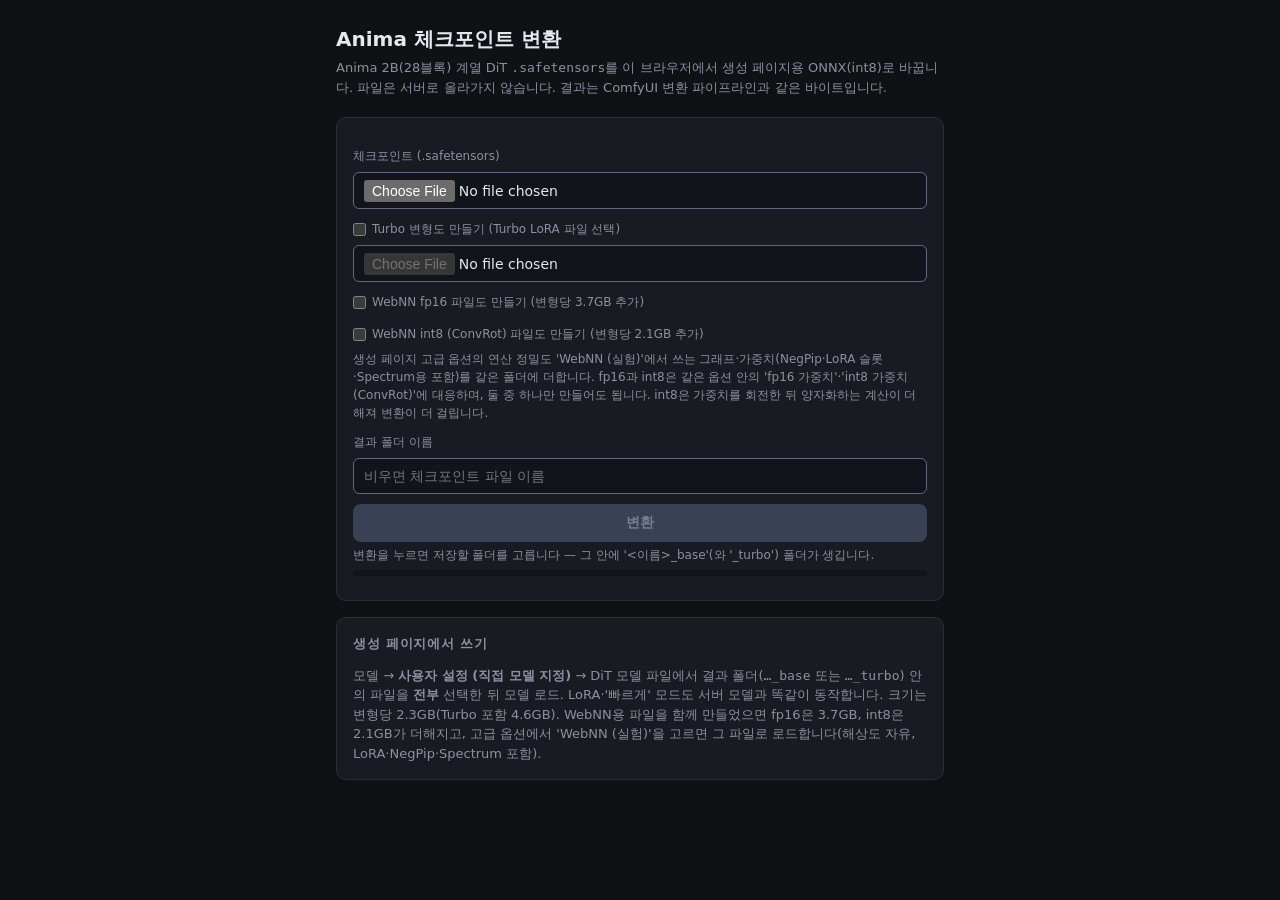
==== commit 8ffc06c1: "feat(webnn): dynamic graphs with fp16 / int8 ConvRot weights — build, converter and generation page " ====
--- a/web/convert/index.html
+++ b/web/convert/index.html
@@ -57,9 +57,12 @@
         <input id="convCkpt" type="file" accept=".safetensors" />
         <label class="row-chk"><input id="convTurbo" type="checkbox" />Turbo 변형도 만들기 (Turbo LoRA 파일 선택)</label>
         <input id="convLora" type="file" accept=".safetensors" disabled />
-        <label class="row-chk"><input id="convWebnn" type="checkbox" />WebNN용 파일도 만들기 (변형당 3.7GB 추가)</label>
+        <label class="row-chk"><input id="convWebnn" type="checkbox" />WebNN fp16 파일도 만들기 (변형당 3.7GB 추가)</label>
+        <label class="row-chk"><input id="convWebnn8" type="checkbox" />WebNN int8 (ConvRot) 파일도 만들기 (변형당 2.1GB 추가)</label>
         <div class="note">
-          생성 페이지 고급 옵션의 연산 정밀도 'WebNN (실험)'에서 쓰는 fp16 그래프·가중치와 Spectrum용 그래프를 같은 폴더에 더합니다.
+          생성 페이지 고급 옵션의 연산 정밀도 'WebNN (실험)'에서 쓰는 그래프·가중치(NegPip·LoRA 슬롯·Spectrum용 포함)를 같은 폴더에 더합니다.
+          fp16과 int8은 같은 옵션 안의 'fp16 가중치'·'int8 가중치 (ConvRot)'에 대응하며, 둘 중 하나만 만들어도 됩니다.
+          int8은 가중치를 회전한 뒤 양자화하는 계산이 더해져 변환이 더 걸립니다.
         </div>
         <label for="convName">결과 폴더 이름</label>
         <input id="convName" type="text" placeholder="비우면 체크포인트 파일 이름" />
@@ -74,8 +77,8 @@
         <div class="note note-md">
           모델 → <b>사용자 설정 (직접 모델 지정)</b> → DiT 모델 파일에서 결과 폴더(<code>…_base</code> 또는
           <code>…_turbo</code>) 안의 파일을 <b>전부</b> 선택한 뒤 모델 로드. LoRA·'빠르게' 모드도 서버 모델과 똑같이 동작합니다.
-          크기는 변형당 2.3GB(Turbo 포함 4.6GB). WebNN용 파일을 함께 만들었으면 변형당 6.0GB이고, 고급 옵션에서
-          'WebNN (실험)'을 고르면 그 파일로 로드합니다(LoRA·Spectrum 포함).
+          크기는 변형당 2.3GB(Turbo 포함 4.6GB). WebNN용 파일을 함께 만들었으면 fp16은 3.7GB, int8은 2.1GB가 더해지고,
+          고급 옵션에서 'WebNN (실험)'을 고르면 그 파일로 로드합니다(해상도 자유, LoRA·NegPip·Spectrum 포함).
         </div>
       </div>
     </div>
--- a/web/css/app.css
+++ b/web/css/app.css
@@ -814,6 +814,10 @@
   color: var(--color-fg-muted);
   font-size: var(--font-size-sm);
 }
+/* WebNN 가중치 선택: WebNN 항목의 글자 줄에 맞춰 들여쓴다(라디오 폭 + 간격) */
+.adv-sub {
+  padding-inline-start: var(--space-6);
+}
 .adv-tag {
   font-size: var(--font-size-xs);
   color: var(--color-fg-muted);
